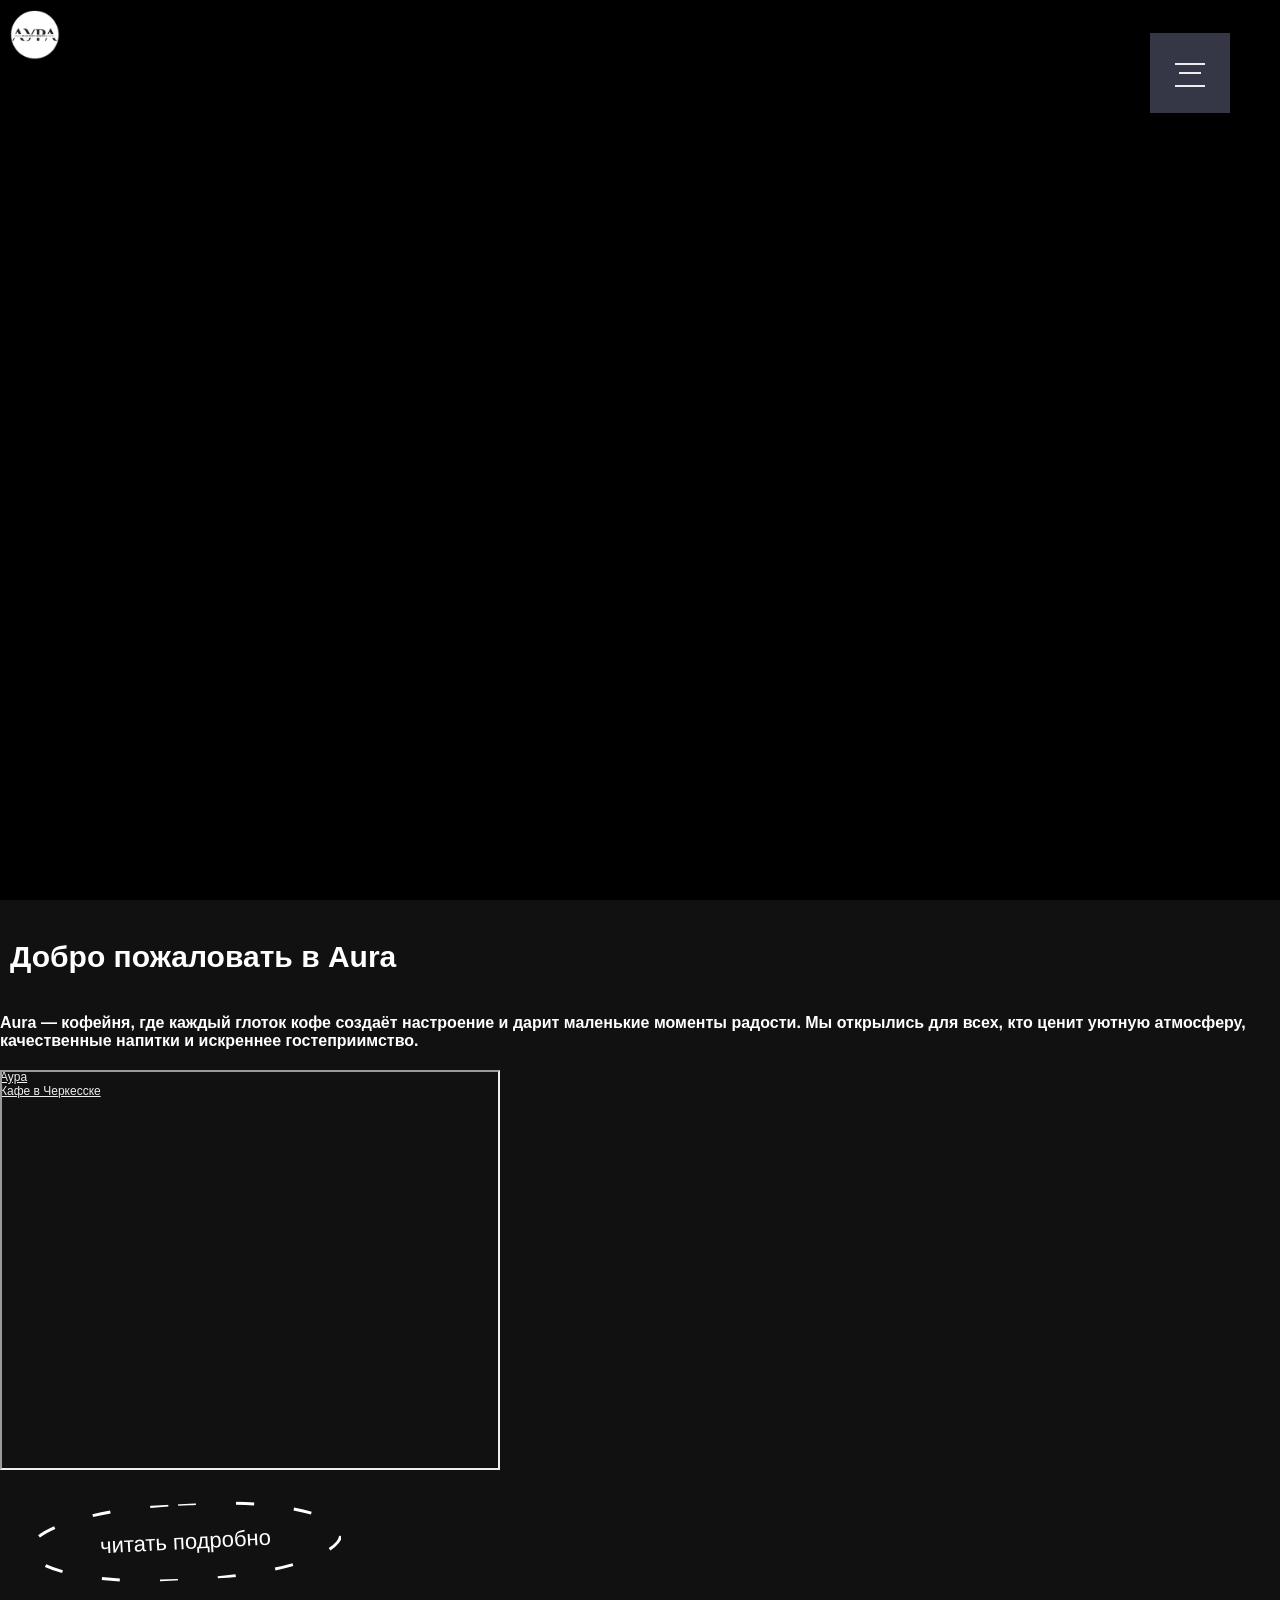
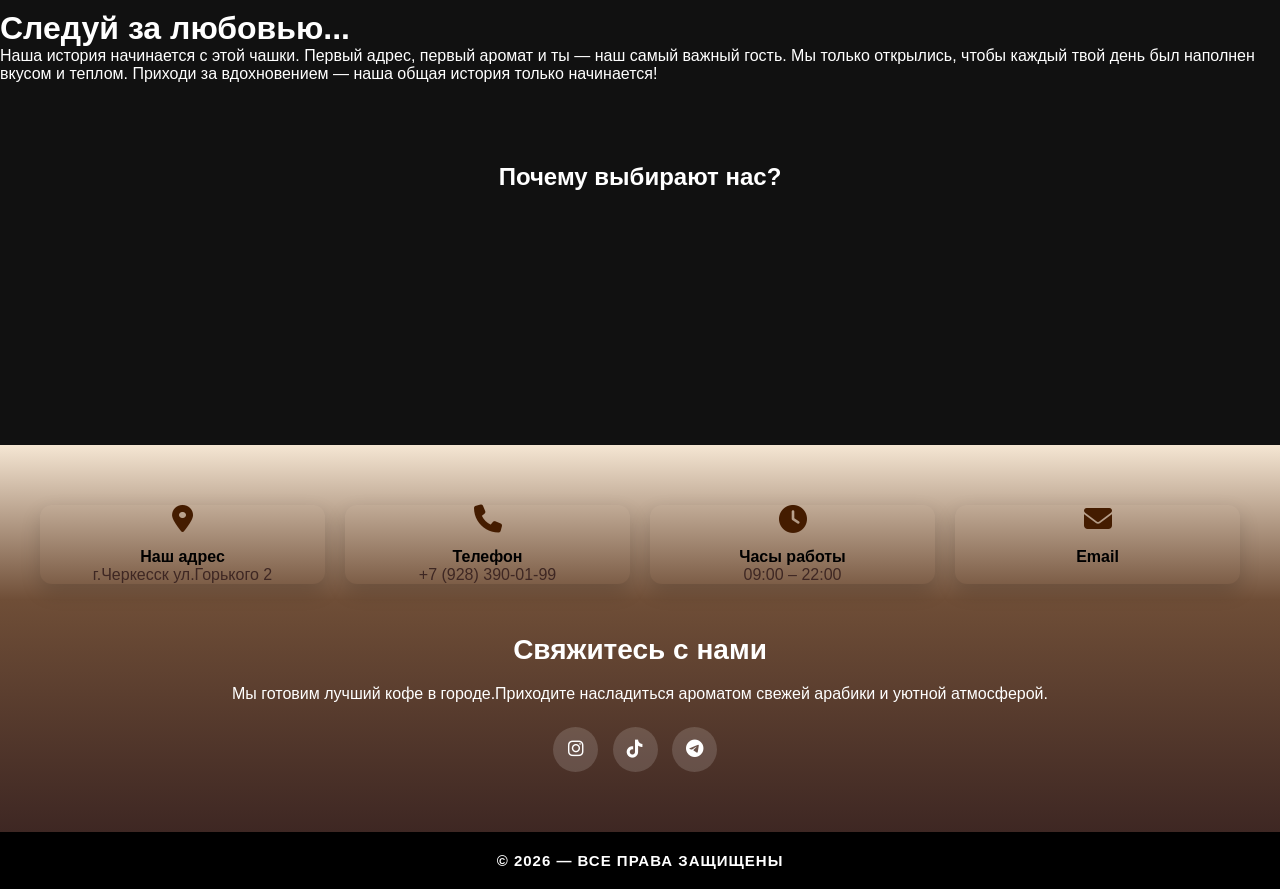
==== index.html @ c4da901c "Redesign" ====
<!DOCTYPE html>
<html lang="hy">

<head>
  <meta charset="UTF-8">
  <title>Coffee Aura</title>
  <meta name="viewport" content="width=device-width, initial-scale=1.0">


  <link rel="stylesheet" href="css/style.css">
  <link rel="stylesheet" href="https://cdn.jsdelivr.net/npm/swiper@11/swiper-bundle.min.css">
  <link rel="stylesheet" href="https://cdnjs.cloudflare.com/ajax/libs/font-awesome/6.5.0/css/all.min.css">
  <link rel="icon" href="/favicon.ico" type="image/x-icon">
  <link rel="icon" type="image/png" href="black.logo.png">
  <link rel="icon" type="image/svg+xml" href="/favicon.svg">
</head>

<body>
  <header class="hero">
    <video class="hero-video" muted playsinline preload="metadata">
      <source src="assets/video/fon-video.mp4" type="video/mp4">
    </video>

    <div class="hero-overlay">
      <img src="assets/images/ui-logo/white.logo.png" class="hero-logo" alt="logo">
    </div>
  </header>

  <input class="menu-icon" type="checkbox" id="menu-icon" name="menu-icon" />
  <label for="menu-icon"></label>
  <nav class="nav">
    <ul>
      <li><a href="index.html" data-i18n="glavnaya">Главная</a></li>
      <li><a href="menu.html" data-i18n="menu">Меню</a></li>
      <li><a href="about.html" data-i18n="about">О Нас</a></li>

      <div class="lang-switch">
        <li><button onclick="changeLanguage('hy')"> ARM 🇦🇲</button></li>
        <li><button onclick="changeLanguage('ru')"> RUS 🇷🇺</button></li>
        <li><button onclick="changeLanguage('en')"> ENG 🇺🇸 </button></li>
      </div>
    </ul>
  </nav>

  <div class="about">
    <h1 class="fade-in" data-i18n="welcome">Добро пожаловать в Aura</h1>
    <p class="fade-in" data-i18n="welcome_p">
      Aura — кофейня, где каждый глоток кофе создаёт настроение и дарит маленькие моменты
      радости. Мы открылись для всех, кто ценит уютную атмосферу, качественные напитки и искреннее гостеприимство.
    </p>

    <div class="photo_aura">
      <div style="position:relative;overflow:hidden;"><a
          href="https://yandex.ru/maps/org/aura/39045679942/?utm_medium=mapframe&utm_source=maps"
          style="color:#eee;font-size:12px;position:absolute;top:0px;">Аура</a><a
          href="https://yandex.ru/maps/1104/cherkessk/category/cafe/184106390/?utm_medium=mapframe&utm_source=maps"
          style="color:#eee;font-size:12px;position:absolute;top:14px;">Кафе в Черкесске</a><iframe
          src="https://yandex.ru/map-widget/v1/?ll=42.050549%2C44.230620&mode=search&oid=39045679942&ol=biz&sctx=ZAAAAAgBEAAaKAoSCVK2SNqNCEVAEaD6B5EMHUZAEhIJhBJm2v6V3j8Re2ZJgJpayj8iBgABAgMEBSgKOABAjFZIAWoCcnWdAc3MzD2gAQCoAQC9AdZTmETCAQbGlre6kQGCAgjQkNGD0YDQsIoCAJICAJoCDGRlc2t0b3AtbWFwcw%3D%3D&sll=42.050549%2C44.230620&sspn=0.014935%2C0.006434&tab=reviews&text=%D0%90%D1%83%D1%80%D0%B0&z=17"
          width="500" height="400" frameborder="1" allowfullscreen="true" style="position:relative;"></iframe></div>
    </div>
  </div>
  </div>
  <div class="button-container">
    <a href="about.html" class="custom-dashed-btn scroll-anim">
      <span data-i18n="podrobno">читать подробно</span>
      <svg class="border-svg">
        <rect x="0" y="0" width="100%" height="100%" rx="40" ry="40" />
      </svg>
    </a>
  </div>

  <div class="hero-text">
    <div class="hero-h1">
      <h1 class="fade-in" data-i18n="love">Следуй за любовью...</h1>
    </div>

    <div class="hero-p">
      <p class="fade-in" data-i18n="hero_p">Наша история начинается с этой чашки. Первый адрес, первый аромат и ты — наш самый важный
        гость. Мы только открылись, чтобы каждый твой день был наполнен вкусом и теплом. Приходи за вдохновением — наша
        общая история только начинается!</p>
    </div>
  </div>
  </header>

  <div id="overlay" class="overlay"></div>
  <!-- ABOUT -->
  <section class="about reveal">
    <h2 data-i18n="why_aura">Почему выбирают нас?</h2>
    <div class="about-items reveal-group">
      <div class="item" data-i18n="zerna">☕ Свежие зёрна</div>
      <div class="item" data-i18n="barists">👨‍🍳 Опытные бариста</div>
      <div class="item" data-i18n="mesto">📍 Удобное место</div>
      <div class="item" data-i18n="vdoxnovenie">☕️🥤 Вдохновение в каждой чашке</div>
      <div class="item" data-i18n="energy">☕️❄️ Энергия для новых идей</div>
      <div class="item" data-i18n="vkus">🥛 Вкус, который запомнится</div>
      <div class="item" data-i18n="modno">☑️ Здесь модно пить кофе</div>
    </div>
  </section>

  </div>

  <section class="coffee-footer">
    <div class="coffee-container">

      <!-- Верхние карточки -->
      <div class="coffee-cards">

        <div class="coffee-card">
          <i class="fa-solid fa-location-dot"></i>
          <h4 data-i18n="adres">Наш адрес</h4>
          <p data-i18n="location">г.Черкесск ул.Горького 2</p>
        </div>

        <div class="coffee-card">
          <i class="fa-solid fa-phone"></i>
          <h4 data-i18n="phone">Телефон</h4>
          <p>+7 (928) 390-01-99</p>
        </div>

        <div class="coffee-card">
          <i class="fa-solid fa-clock"></i>
          <h4 data-i18n="works">Часы работы</h4>
          <p>09:00 – 22:00</p>
        </div>

        <div class="coffee-card">
          <i class="fa-solid fa-envelope"></i>
          <h4>Email</h4>
          <p></p>
        </div>

      </div>

      <!-- Нижняя часть -->
      <div class="coffee-bottom">

        <!-- Левая сторона -->
        <div class="coffee-info">
          <h2 data-i18n="svyaz">Свяжитесь с нами</h2>
          <p data-i18n="svyaz_p">
            Мы готовим лучший кофе в городе.
            Приходите насладиться ароматом свежей арабики
            и уютной атмосферой.
          </p>

          <div class="coffee-socials">
            <a href="https://www.instagram.com/auracoffee.che?igsh=MWMwanpueTl1YmNhYQ=="><i
                class="fa-brands fa-instagram"></i></a>
            <a href="https://www.tiktok.com/@auracoffee.che?_r=1"><i class="fa-brands fa-tiktok"></i></a>
            <a href="https://t.me/anonume09"><i class="fa-brands fa-telegram"></i></a>
          </div>
        </div>

      </div>

    </div>
  </section>

  <div class="private">
    <p data-i18n="private_text">© 2026 — Все права защищены</p>
  </div>

  <script src="js/index.js"></script>
  <script src="js/lang.js"></script>
</body>

</html>
---- css/style.css ----
* {
  margin: 0;
  padding: 0;
  box-sizing: border-box;
  font-family: Arial, sans-serif;
  touch-action: manipulation;
}

body {
  background: #111;
  color: #fff;
  scroll-behavior: smooth;
  margin: 0;
  padding: 0;
  width: 100%;
  height: 100%;
  font-family: system-ui, -apple-system, BlinkMacSystemFont, sans-serif;
}

.hero {
  position: relative;
  height: 100vh;
  display: flex;
  justify-content: center;
  align-items: flex-start;
  background: #000;
  overflow: hidden;
}

.hero-video {
  width: 100%;
  height: 100vh;
  position: relative;
  top: -40px;
  left: 0;
  right: 0;
  bottom: 0;
  overflow: hidden;
  border-radius: 24px;
}

.hero-logo {
  width: 70px;
  height: 70px;
  margin-bottom: 16px;
  padding: 10px;
}

.hero-overlay {
  content: '';
  position: absolute;
  inset: 0;
  background: linear-gradient(to top,
      rgba(0, 0, 0, 0.55),
      rgba(0, 0, 0, 0.15));
  z-index: 1;
}

/* M E N U */
@import url('https://fonts.googleapis.com/css2?family=Montserrat:wght@300;400;500;600;700;800;900&display=swap');

.section-center {
  position: absolute;
  top: 50%;
  left: 0;
  display: block;
  width: 100%;
  padding: 0;
  margin: 0;
  z-index: 6;
  text-align: center;
  transform: translateY(-50%);
}

[type="checkbox"]:checked,
[type="checkbox"]:not(:checked) {
  position: absolute;
  left: -9999px;
}

.menu-icon:checked+label,
.menu-icon:not(:checked)+label {
  position: fixed;
  top: 63px;
  right: 75px;
  display: block;
  width: 30px;
  height: 30px;
  padding: 0;
  margin: 0;
  cursor: pointer;
  z-index: 10;
}

.menu-icon:checked+label:before,
.menu-icon:not(:checked)+label:before {
  position: absolute;
  content: '';
  display: block;
  width: 30px;
  height: 20px;
  z-index: 20;
  top: 0;
  left: 0;
  border-top: 2px solid #ececee;
  border-bottom: 2px solid #ececee;
  transition: border-width 100ms 1500ms ease,
    top 100ms 1600ms cubic-bezier(0.23, 1, 0.32, 1),
    height 100ms 1600ms cubic-bezier(0.23, 1, 0.32, 1),
    background-color 200ms ease,
    transform 200ms cubic-bezier(0.23, 1, 0.32, 1);
}

.menu-icon:checked+label:after,
.menu-icon:not(:checked)+label:after {
  position: absolute;
  content: '';
  display: block;
  width: 22px;
  height: 2px;
  z-index: 20;
  top: 10px;
  right: 4px;
  background-color: #ececee;
  margin-top: -1px;
  transition: width 100ms 1750ms ease,
    right 100ms 1750ms ease,
    margin-top 100ms ease,
    transform 200ms cubic-bezier(0.23, 1, 0.32, 1);
}

.menu-icon:checked+label:before {
  top: 10px;
  transform: rotate(45deg);
  height: 2px;
  background-color: #ececee;
  border-width: 0;
  transition: border-width 100ms 340ms ease,
    top 100ms 300ms cubic-bezier(0.23, 1, 0.32, 1),
    height 100ms 300ms cubic-bezier(0.23, 1, 0.32, 1),
    background-color 200ms 500ms ease,
    transform 200ms 1700ms cubic-bezier(0.23, 1, 0.32, 1);
}

.menu-icon:checked+label:after {
  width: 30px;
  margin-top: 0;
  right: 0;
  transform: rotate(-45deg);
  transition: width 100ms ease,
    right 100ms ease,
    margin-top 100ms 500ms ease,
    transform 200ms 1700ms cubic-bezier(0.23, 1, 0.32, 1);
}

.lang-switch li button {
  color: black;
  border-radius: 20px;
  padding: 10px;
  cursor: pointer;
}

.nav {
  pointer-events: none;
  position: fixed;
  top: 33px;
  right: 50px;
  display: block;
  width: 80px;
  height: 80px;
  padding: 0;
  margin: 0;
  z-index: 9;
  overflow: hidden;
  box-shadow: 0 8px 30px 0 rgba(0, 0, 0, 0.3);
  background-color: #353746;
  animation: border-transform 7s linear infinite;
  transition: top 350ms 1100ms cubic-bezier(0.23, 1, 0.32, 1),
    right 350ms 1100ms cubic-bezier(0.23, 1, 0.32, 1),
    transform 250ms 1100ms ease,
    width 650ms 400ms cubic-bezier(0.23, 1, 0.32, 1),
    height 650ms 400ms cubic-bezier(0.23, 1, 0.32, 1);
}

@keyframes border-transform {

  0%,
  100% {
    border-radius: 63% 37% 54% 46% / 55% 48% 52% 45%;
  }

  14% {
    border-radius: 40% 60% 54% 46% / 49% 60% 40% 51%;
  }

  28% {
    border-radius: 54% 46% 38% 62% / 49% 70% 30% 51%;
  }

  42% {
    border-radius: 61% 39% 55% 45% / 61% 38% 62% 39%;
  }

  56% {
    border-radius: 61% 39% 67% 33% / 70% 50% 50% 30%;
  }

  70% {
    border-radius: 50% 50% 34% 66% / 56% 68% 32% 44%;
  }

  84% {
    border-radius: 46% 54% 50% 50% / 35% 61% 39% 65%;
  }
}

.menu-icon:checked~.nav {
  pointer-events: auto;
  animation-play-state: paused;
  top: 50%;
  right: 50%;
  transform: translate(50%, -50%);
  width: 200%;
  height: 200%;
  transition: top 350ms 700ms cubic-bezier(0.23, 1, 0.32, 1),
    right 350ms 700ms cubic-bezier(0.23, 1, 0.32, 1),
    transform 250ms 700ms ease,
    width 750ms 1000ms cubic-bezier(0.23, 1, 0.32, 1),
    height 750ms 1000ms cubic-bezier(0.23, 1, 0.32, 1);
}

.nav ul {
  position: absolute;
  top: 50%;
  left: 0;
  display: block;
  width: 100%;
  padding: 0;
  margin: 0;
  z-index: 6;
  text-align: center;
  transform: translateY(-50%);
  list-style: none;
}

.nav ul li {
  position: relative;
  display: block;
  width: 100%;
  padding: 0;
  margin: 10px 0;
  text-align: center;
  list-style: none;
  pointer-events: none;
  opacity: 0;
  visibility: hidden;
  transform: translateY(30px);
  transition: all 250ms linear;
}

.nav ul li:nth-child(1) {
  transition-delay: 200ms;
}

.nav ul li:nth-child(2) {
  transition-delay: 150ms;
}

.nav ul li:nth-child(3) {
  transition-delay: 100ms;
}

.nav ul li:nth-child(4) {
  transition-delay: 50ms;
}

.nav ul li a {
  font-family: 'Montserrat', sans-serif;
  text-decoration: none;
  font-size: 3vh;
  text-transform: uppercase;
  line-height: 1.2;
  font-weight: 800;
  display: inline-block;
  position: relative;
  color: #ececee;
  transition: all 250ms linear;
}

.nav ul li a:hover {
  text-decoration: none;
  color: #ffeba7;
}

.nav ul li a:after {
  display: block;
  position: absolute;
  top: 50%;
  content: '';
  height: 2vh;
  margin-top: -1vh;
  width: 0;
  left: 0;
  background-color: #353746;
  opacity: 0.8;
  transition: width 250ms linear;
}

.nav ul li a:hover:after {
  width: 100%;
}

.menu-icon:checked~.nav ul li {
  pointer-events: auto;
  visibility: visible;
  opacity: 1;
  transform: translateY(0);
  transition: opacity 350ms ease,
    transform 250ms ease;
}

.menu-icon:checked~.nav ul li:nth-child(1) {
  transition-delay: 1400ms;
}

.menu-icon:checked~.nav ul li:nth-child(2) {
  transition-delay: 1480ms;
}

.menu-icon:checked~.nav ul li:nth-child(3) {
  transition-delay: 1560ms;
}

.menu-icon:checked~.nav ul li:nth-child(4) {
  transition-delay: 1640ms;
}

@media screen and (max-width: 991px) {

  .menu-icon:checked+label,
  .menu-icon:not(:checked)+label {
    right: 55px;
  }

  .nav {
    right: 30px;
  }

  .nav ul li a {
    font-size: 3vh;
  }
}

.about h1 {
  font-family: Arial, Helvetica, sans-serif;
  font-size: 30px;
  padding: 40px 10px;
  letter-spacing: 1.7;
}

.about p {
  font-weight: 800;
  letter-spacing: 1.7;
  margin-bottom: 20px;
}

.custom-dashed-btn {
  position: relative;
  display: inline-flex;
  align-items: center;
  justify-content: center;
  padding: 25px 70px;
  color: white;
  text-decoration: none;
  font-size: 22px;
  font-family: sans-serif;
}

.scroll-anim {
  opacity: 0;
  transform: translateY(170px);
  transition:
    transform 1s cubic-bezier(0.22, 1, 0.36, 1),
    opacity 1s ease;
}

.scroll-anim.active {
  opacity: 1;
  transform: translateY(0);
  transform: rotate(-3deg);
}

.button-container {
  display: flex;
  gap: 32px;
  margin: 30px;
}

.border-svg {
  position: absolute;
  top: 0;
  left: 0;
  width: 100%;
  height: 100%;
  fill: none;
}

.border-svg rect {
  width: 100%;
  height: 100%;
  stroke: white;
  stroke-width: 3;

  stroke-dasharray: 18, 40;

  rx: 150px;
  ry: 150px;
}

section {
  padding: 80px 20px;
  text-align: center;
}

.about-items {
  display: flex;
  justify-content: center;
  gap: 20px;
  flex-wrap: wrap;
}

.item {
  background: #1c1c1c;
  padding: 20px;
  border-radius: 15px;
  width: 220px;
  transition: 0.3s;

  opacity: 0;
  transform: translateY(170px);
  transition:
    transform 1s cubic-bezier(0.22, 1, 0.36, 1),
    opacity 1s ease;
}

.item.active {
  opacity: 1;
  transform: translateY(0);
}

.item:hover {
  transform: translateY(-10px);
  box-shadow: 0 15px 30px rgba(0, 0, 0, 0.5);
}

@media (prefers-reduced-motion: reduce) {
  .aura-logo span {
    animation: none;
    opacity: 1;
    transform: none;
    text-shadow: none;
  }
}

.aura-logo span {
  display: inline-block;
  font-size: 50px;
  color: white;
  opacity: 0;
  transform: translateY(30px);
  animation: testIn 1s ease forwards;
}

.aura-logo span:nth-child(1) {
  animation-delay: 0s;
}

.aura-logo span:nth-child(2) {
  animation-delay: 0.2s;
}

.aura-logo span:nth-child(3) {
  animation-delay: 0.4s;
}

.aura-logo span:nth-child(4) {
  animation-delay: 0.6s;
}

img {
  font-size: 10px;
  width: 400px;
  height: 300px;
}

.o-nas p {
  font-family: monospace;
  color: #6F4E37;
}

.logo_text {
  display: flex;
  gap: 20px;
  justify-content: flex-start;
  padding-right: 120px;
  margin-top: 20px;
}

.logo_text img {
  transform: translate(10px);
  position: relative;
  bottom: 12px;
}

.logo2 {
  width: 50px;
  height: 50px;
  margin-top: 4px;
}

.img-link img {
  display: flex;
  gap: 3px;
  width: 100px;
  height: 100px;
}

.map iframe {
  width: 100%;
  height: 300px;
  border-radius: 20px;
}

.reveal-group .item {
  opacity: 0;
  transform: translateY(100px);
  transition:
    opacity 0.9s cubic-bezier(0.22, 1, 0.36, 1),
    transform 0.9s cubic-bezier(0.22, 1, 0.36, 1);
}

.reveal-group.active .item {
  opacity: 1;
  transform: translateY(0);
}

.fade-in {
  opacity: 0;
  /* начальное значение непрозрачности */
  transform: translateY(200px);
  transition:
    opacity 2s cubic-bezier(0.22, 1, 0.36, 1),
    transform 2s cubic-bezier(0.22, 1, 0.36, 1);
  /* длительность анимации в 1 секунду */
}

.fade-in.active {
  opacity: 1;
  transform: translateY(0);
}

.footer {
  background-color: rgb(73, 52, 52);
  color: white;
  padding: 10px;
  border: 1px solid rgba(255, 255, 255, 0.1)
}

.footer-main {
  display: flex;
  flex-direction: column;
  align-items: center;
  gap: 10px;
  text-align: center;
}

.footer-brand img {
  width: 120px;
  height: 120px;
  mix-blend-mode: multiply;
}

.footer-brand P {
  max-width: 300px;
  line-height: 1.5;
  opacity: 0.9;
  margin-top: 0;
}

.footer-socials {
  display: flex;
  gap: 20px;
}

.footer-socials img {
  width: 40px;
}

.footer-contacts {
  margin-top: 50px;
  text-align: center;
}

.footer-contacts h3 {
  margin-bottom: 15px;
  font-weight: 500;
}

.footer-contacts p {
  margin: 5px 0;
  font-size: 20px;
}

.panel {
  margin-top: 18px;
  padding: 18px;
  border-radius: 22px;
  background: rgba(255, 255, 255, 0.035);
  border: 1px solid rgba(255, 255, 255, 0.08);
  box-shadow: 0 18px 55px rgba(0, 0, 0, 0.48);
  backdrop-filter: blur(10px);
}

.panel__head {
  display: flex;
  align-items: baseline;
  justify-content: space-between;
  gap: 18px;
  margin-bottom: 12px;
}

.panel__head h2 {
  text-align: center;
  margin: 0;
  font-size: 20px;
  letter-spacing: 2px;
}

.panel__head p {
  margin: 0;
  opacity: 0.7;
  font-size: 16px;
  text-align: right;
  max-width: 52ch;
}


@media (max-width: 720px) {
  .panel__head {
    flex-direction: column;
    align-items: flex-start;
  }

  .panel__head p {
    text-align: left;
  }

  .hero__stats {
    grid-template-columns: 1fr;
  }
}

.strip {
  display: flex;
  flex-wrap: wrap;
  gap: 12px;
  padding: 10px 2px;
}


.strip a {
  text-decoration: none;
}

.trace {
  --c: #7c3aed;
  position: relative;
  height: 56px;
  border-radius: 16px;
  border: 1px solid rgba(255, 255, 255, 0.12);
  background: rgba(10, 12, 20, 0.5);
  color: rgba(255, 255, 255, 0.9);
  cursor: pointer;
  outline: none;
  padding: 0 14px;
  display: flex;
  align-items: center;
  gap: 10px;
  overflow: hidden;
  box-shadow: 0 14px 30px rgba(0, 0, 0, 0.45),
    inset 0 1px 0 rgba(255, 255, 255, 0.06);
  transition: transform 220ms cubic-bezier(0.2, 0.9, 0.2, 1),
    box-shadow 220ms ease, border-color 220ms ease;
}

.trace i {
  width: 30px;
  height: 30px;
  border-radius: 12px;
  display: grid;
  place-items: center;
  background: rgba(255, 255, 255, 0.06);
  border: 1px solid rgba(255, 255, 255, 0.1);
}

.trace span {
  font-weight: 800;
  letter-spacing: 0.2px;
  opacity: 0.9;
}

.trace::before {
  content: "";
  position: absolute;
  inset: -2px;
  border-radius: 18px;
  background: conic-gradient(from 180deg,
      transparent,
      color-mix(in oklab, var(--c) 55%, white 10%),
      transparent 35%,
      color-mix(in oklab, var(--c) 40%, transparent),
      transparent);
  opacity: 0;
  filter: blur(0.3px);
  transition: opacity 200ms ease;
  animation: spin 1.1s linear infinite;
  pointer-events: none;
}

.trace::after {
  content: "";
  position: absolute;
  inset: 1px;
  border-radius: 15px;
  background: rgba(10, 12, 20, 0.62);
  pointer-events: none;
}

.trace>* {
  position: relative;
  z-index: 2;
}

.trace__spark {
  position: absolute;
  width: 10px;
  height: 10px;
  border-radius: 999px;
  background: color-mix(in oklab, var(--c) 70%, white 10%);
  box-shadow: 0 0 16px color-mix(in oklab, var(--c) 45%, transparent);
  opacity: 0;
  pointer-events: none;
  z-index: 3;
}

.trace:hover {
  transform: translateY(-2px);
  border-color: color-mix(in oklab, var(--c) 45%, rgba(255, 255, 255, 0.15));
  box-shadow: 0 18px 42px rgba(0, 0, 0, 0.55),
    0 0 0 4px color-mix(in oklab, var(--c) 16%, transparent),
    0 0 30px color-mix(in oklab, var(--c) 26%, transparent);
}

.trace:hover::before {
  opacity: 1;
}

.trace:hover .trace__spark {
  opacity: 1;
  animation: spark 900ms ease-in-out infinite;
}

.trace:active {
  transform: translateY(0) scale(0.99);
}

@keyframes spin {
  to {
    transform: rotate(360deg);
  }
}

@keyframes spark {
  0% {
    transform: translate(18px, -12px) scale(0.9);
    opacity: 0;
  }

  25% {
    opacity: 1;
  }

  50% {
    transform: translate(160px, 0px) scale(1.05);
  }

  75% {
    opacity: 1;
  }

  100% {
    transform: translate(18px, 12px) scale(0.9);
    opacity: 0;
  }
}

.private {
  background-color: black;
  font-size: 15px;
  text-transform: uppercase;
  letter-spacing: 1px;
  padding: 20px;
  text-align: center;
  font-weight: 800;
}

.coffee-footer {
  background: linear-gradient(to bottom, #f5e6d3 0%, #6f4e37 40%, #3e2723 100%);
  color: #fff;
  padding: 60px 20px;
  font-family: 'Poppins', sans-serif;
}

.coffee-container {
  max-width: 1200px;
  margin: auto;
}

/* Карточки */
.coffee-cards {
  display: grid;
  grid-template-columns: repeat(auto-fit, minmax(170px, 1fr));
  gap: 20px;
  margin-bottom: 50px;
}

.coffee-card {
  background: transparent;
  color: #3e2723;
  text-align: center;
  border-radius: 12px;
  box-shadow: 0 8px 20px rgba(0, 0, 0, 0.15);
  transition: 0.3s;
}

.coffee-card h4 {
  color: black;
  font-weight: 700;
}

.coffee-card i {
  font-size: 28px;
  margin-bottom: 15px;
  color: #441c00;
}

.coffee-card:hover {
  transform: translateY(-8px);
}

/* Нижний блок */
.coffee-bottom {
  display: flex;
  flex-wrap: wrap;
  gap: 40px;
}

.coffee-info {
  flex: 1;
}

.coffee-info h2 {
  font-size: 28px;
  margin-bottom: 15px;
}

.coffee-info p {
  margin-bottom: 20px;
  line-height: 1.6;
}

/* Соцсети */
.coffee-socials a {
  display: inline-flex;
  justify-content: center;
  align-items: center;
  width: 45px;
  height: 45px;
  margin-right: 10px;
  background: rgba(255, 255, 255, 0.15);
  border-radius: 50%;
  color: #fff;
  font-size: 18px;
  transition: 0.3s;
  text-decoration: none;
}

.coffee-socials a:hover {
  background: #d7a86e;
  color: #3e2723;
}
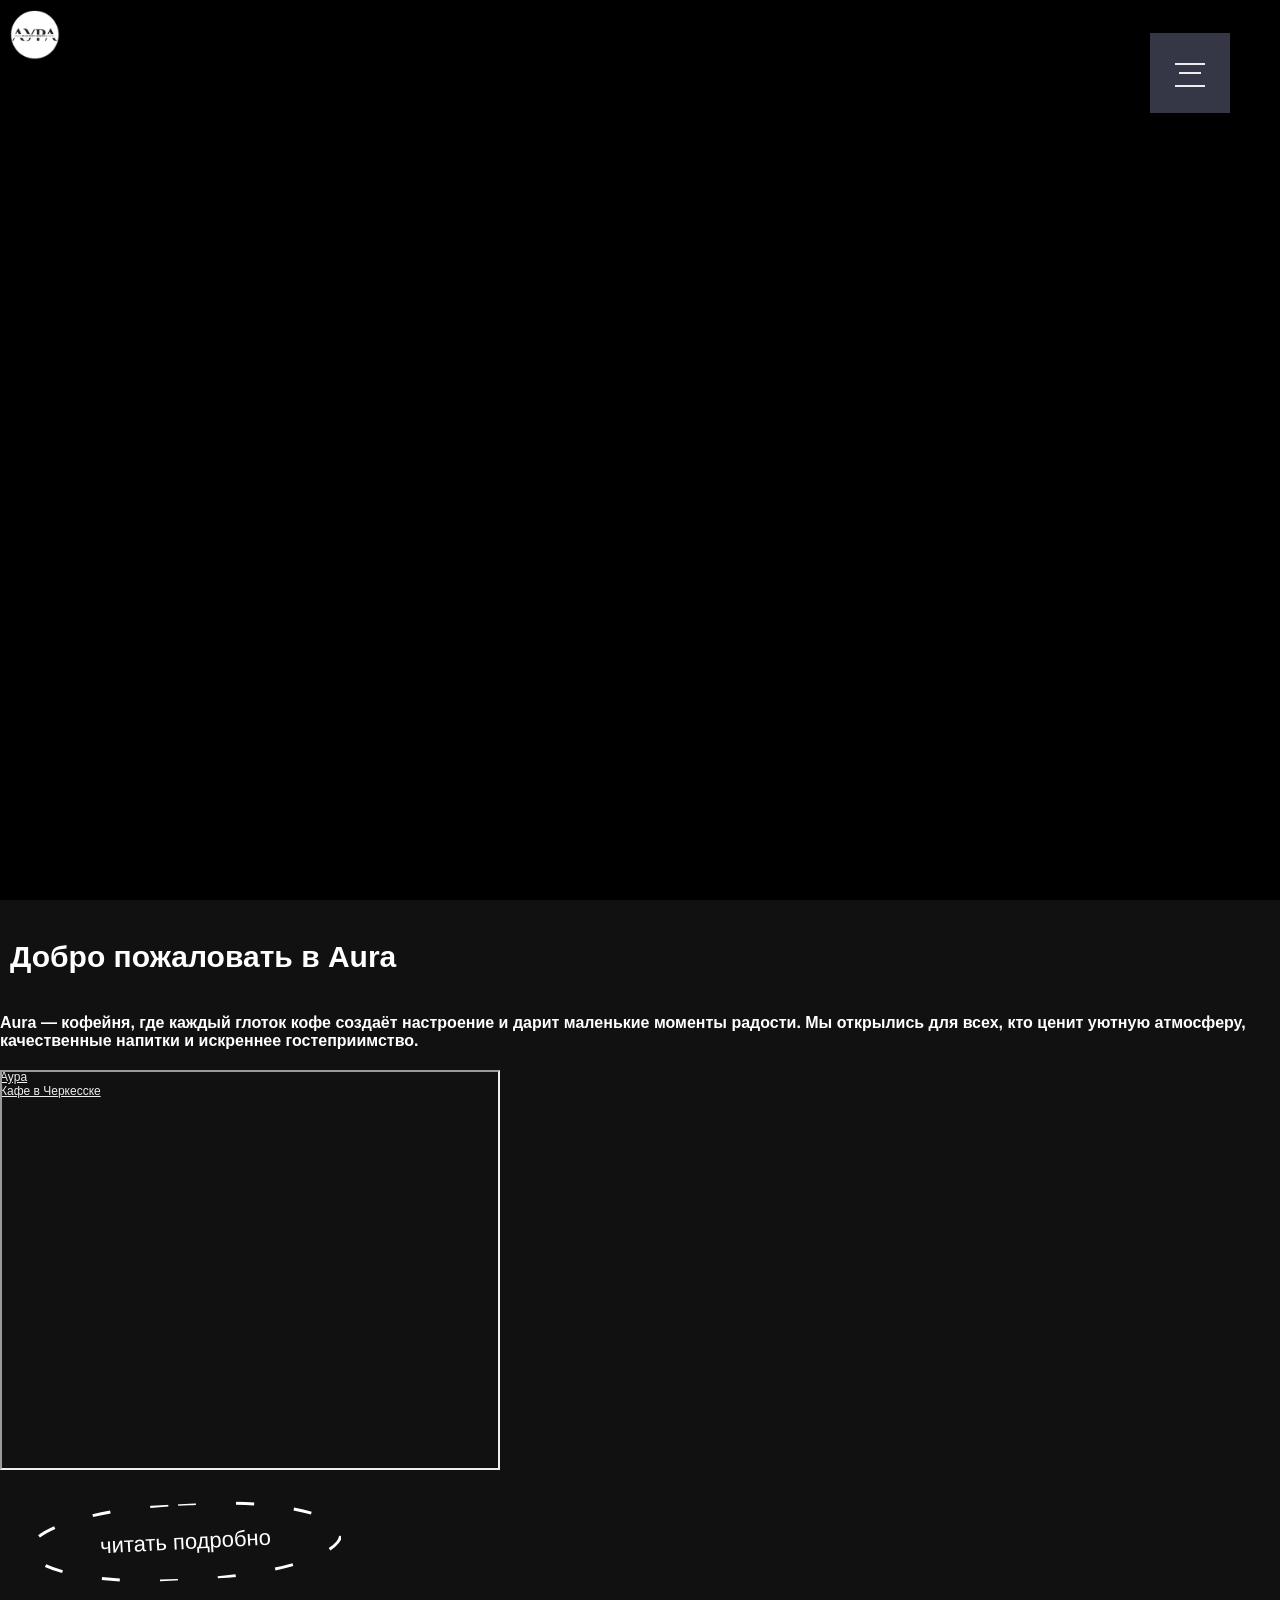
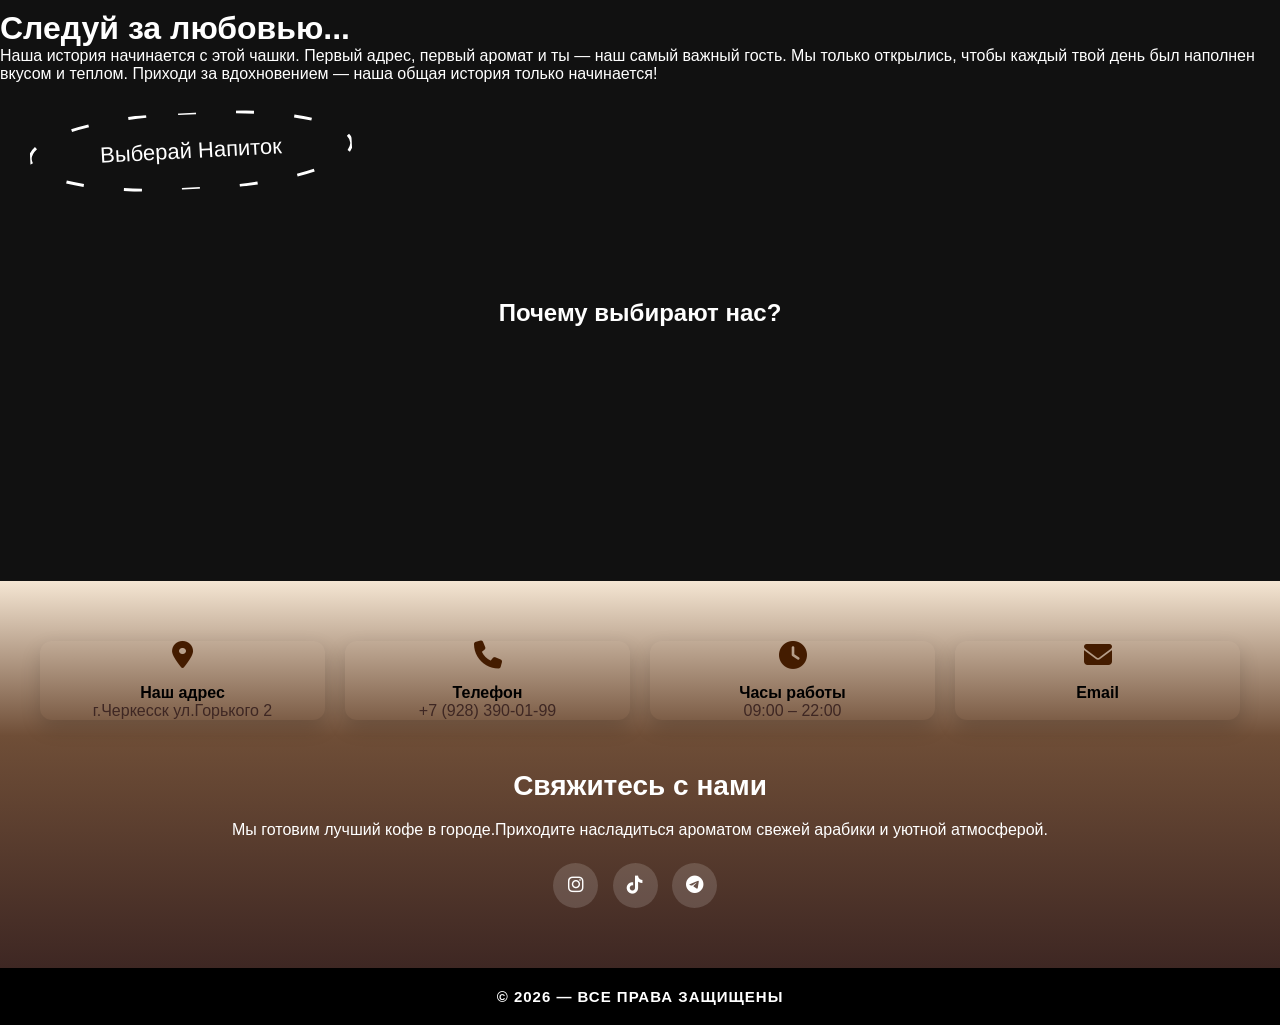
==== commit 022bf20f: "Add files via upload" ====
--- a/index.html
+++ b/index.html
@@ -1,167 +1,176 @@
-<!DOCTYPE html>
-<html lang="hy">
-
-<head>
-  <meta charset="UTF-8">
-  <title>Coffee Aura</title>
-  <meta name="viewport" content="width=device-width, initial-scale=1.0">
-
-
-  <link rel="stylesheet" href="css/style.css">
-  <link rel="stylesheet" href="https://cdn.jsdelivr.net/npm/swiper@11/swiper-bundle.min.css">
-  <link rel="stylesheet" href="https://cdnjs.cloudflare.com/ajax/libs/font-awesome/6.5.0/css/all.min.css">
-  <link rel="icon" href="/favicon.ico" type="image/x-icon">
-  <link rel="icon" type="image/png" href="black.logo.png">
-  <link rel="icon" type="image/svg+xml" href="/favicon.svg">
-</head>
-
-<body>
-  <header class="hero">
-    <video class="hero-video" muted playsinline preload="metadata">
-      <source src="assets/video/fon-video.mp4" type="video/mp4">
-    </video>
-
-    <div class="hero-overlay">
-      <img src="assets/images/ui-logo/white.logo.png" class="hero-logo" alt="logo">
-    </div>
-  </header>
-
-  <input class="menu-icon" type="checkbox" id="menu-icon" name="menu-icon" />
-  <label for="menu-icon"></label>
-  <nav class="nav">
-    <ul>
-      <li><a href="index.html" data-i18n="glavnaya">Главная</a></li>
-      <li><a href="menu.html" data-i18n="menu">Меню</a></li>
-      <li><a href="about.html" data-i18n="about">О Нас</a></li>
-
-      <div class="lang-switch">
-        <li><button onclick="changeLanguage('hy')"> ARM 🇦🇲</button></li>
-        <li><button onclick="changeLanguage('ru')"> RUS 🇷🇺</button></li>
-        <li><button onclick="changeLanguage('en')"> ENG 🇺🇸 </button></li>
-      </div>
-    </ul>
-  </nav>
-
-  <div class="about">
-    <h1 class="fade-in" data-i18n="welcome">Добро пожаловать в Aura</h1>
-    <p class="fade-in" data-i18n="welcome_p">
-      Aura — кофейня, где каждый глоток кофе создаёт настроение и дарит маленькие моменты
-      радости. Мы открылись для всех, кто ценит уютную атмосферу, качественные напитки и искреннее гостеприимство.
-    </p>
-
-    <div class="photo_aura">
-      <div style="position:relative;overflow:hidden;"><a
-          href="https://yandex.ru/maps/org/aura/39045679942/?utm_medium=mapframe&utm_source=maps"
-          style="color:#eee;font-size:12px;position:absolute;top:0px;">Аура</a><a
-          href="https://yandex.ru/maps/1104/cherkessk/category/cafe/184106390/?utm_medium=mapframe&utm_source=maps"
-          style="color:#eee;font-size:12px;position:absolute;top:14px;">Кафе в Черкесске</a><iframe
-          src="https://yandex.ru/map-widget/v1/?ll=42.050549%2C44.230620&mode=search&oid=39045679942&ol=biz&sctx=ZAAAAAgBEAAaKAoSCVK2SNqNCEVAEaD6B5EMHUZAEhIJhBJm2v6V3j8Re2ZJgJpayj8iBgABAgMEBSgKOABAjFZIAWoCcnWdAc3MzD2gAQCoAQC9AdZTmETCAQbGlre6kQGCAgjQkNGD0YDQsIoCAJICAJoCDGRlc2t0b3AtbWFwcw%3D%3D&sll=42.050549%2C44.230620&sspn=0.014935%2C0.006434&tab=reviews&text=%D0%90%D1%83%D1%80%D0%B0&z=17"
-          width="500" height="400" frameborder="1" allowfullscreen="true" style="position:relative;"></iframe></div>
-    </div>
-  </div>
-  </div>
-  <div class="button-container">
-    <a href="about.html" class="custom-dashed-btn scroll-anim">
-      <span data-i18n="podrobno">читать подробно</span>
-      <svg class="border-svg">
-        <rect x="0" y="0" width="100%" height="100%" rx="40" ry="40" />
-      </svg>
-    </a>
-  </div>
-
-  <div class="hero-text">
-    <div class="hero-h1">
-      <h1 class="fade-in" data-i18n="love">Следуй за любовью...</h1>
-    </div>
-
-    <div class="hero-p">
-      <p class="fade-in" data-i18n="hero_p">Наша история начинается с этой чашки. Первый адрес, первый аромат и ты — наш самый важный
-        гость. Мы только открылись, чтобы каждый твой день был наполнен вкусом и теплом. Приходи за вдохновением — наша
-        общая история только начинается!</p>
-    </div>
-  </div>
-  </header>
-
-  <div id="overlay" class="overlay"></div>
-  <!-- ABOUT -->
-  <section class="about reveal">
-    <h2 data-i18n="why_aura">Почему выбирают нас?</h2>
-    <div class="about-items reveal-group">
-      <div class="item" data-i18n="zerna">☕ Свежие зёрна</div>
-      <div class="item" data-i18n="barists">👨‍🍳 Опытные бариста</div>
-      <div class="item" data-i18n="mesto">📍 Удобное место</div>
-      <div class="item" data-i18n="vdoxnovenie">☕️🥤 Вдохновение в каждой чашке</div>
-      <div class="item" data-i18n="energy">☕️❄️ Энергия для новых идей</div>
-      <div class="item" data-i18n="vkus">🥛 Вкус, который запомнится</div>
-      <div class="item" data-i18n="modno">☑️ Здесь модно пить кофе</div>
-    </div>
-  </section>
-
-  </div>
-
-  <section class="coffee-footer">
-    <div class="coffee-container">
-
-      <!-- Верхние карточки -->
-      <div class="coffee-cards">
-
-        <div class="coffee-card">
-          <i class="fa-solid fa-location-dot"></i>
-          <h4 data-i18n="adres">Наш адрес</h4>
-          <p data-i18n="location">г.Черкесск ул.Горького 2</p>
-        </div>
-
-        <div class="coffee-card">
-          <i class="fa-solid fa-phone"></i>
-          <h4 data-i18n="phone">Телефон</h4>
-          <p>+7 (928) 390-01-99</p>
-        </div>
-
-        <div class="coffee-card">
-          <i class="fa-solid fa-clock"></i>
-          <h4 data-i18n="works">Часы работы</h4>
-          <p>09:00 – 22:00</p>
-        </div>
-
-        <div class="coffee-card">
-          <i class="fa-solid fa-envelope"></i>
-          <h4>Email</h4>
-          <p></p>
-        </div>
-
-      </div>
-
-      <!-- Нижняя часть -->
-      <div class="coffee-bottom">
-
-        <!-- Левая сторона -->
-        <div class="coffee-info">
-          <h2 data-i18n="svyaz">Свяжитесь с нами</h2>
-          <p data-i18n="svyaz_p">
-            Мы готовим лучший кофе в городе.
-            Приходите насладиться ароматом свежей арабики
-            и уютной атмосферой.
-          </p>
-
-          <div class="coffee-socials">
-            <a href="https://www.instagram.com/auracoffee.che?igsh=MWMwanpueTl1YmNhYQ=="><i
-                class="fa-brands fa-instagram"></i></a>
-            <a href="https://www.tiktok.com/@auracoffee.che?_r=1"><i class="fa-brands fa-tiktok"></i></a>
-            <a href="https://t.me/anonume09"><i class="fa-brands fa-telegram"></i></a>
-          </div>
-        </div>
-
-      </div>
-
-    </div>
-  </section>
-
-  <div class="private">
-    <p data-i18n="private_text">© 2026 — Все права защищены</p>
-  </div>
-
-  <script src="js/index.js"></script>
-  <script src="js/lang.js"></script>
-</body>
-
+<!DOCTYPE html>
+<html lang="hy">
+
+<head>
+  <meta charset="UTF-8">
+  <title>Coffee Aura</title>
+  <meta name="viewport" content="width=device-width, initial-scale=1.0">
+
+
+  <link rel="stylesheet" href="css/style.css">
+  <link rel="stylesheet" href="https://cdn.jsdelivr.net/npm/swiper@11/swiper-bundle.min.css">
+  <link rel="stylesheet" href="https://cdnjs.cloudflare.com/ajax/libs/font-awesome/6.5.0/css/all.min.css">
+  <link rel="icon" href="/favicon.ico" type="image/x-icon">
+  <link rel="icon" type="image/png" href="black.logo.png">
+  <link rel="icon" type="image/svg+xml" href="/favicon.svg">
+</head>
+
+<body>
+  <header class="hero">
+    <video class="hero-video" muted playsinline preload="metadata">
+      <source src="assets/video/fon-video.mp4" type="video/mp4">
+    </video>
+
+    <div class="hero-overlay">
+      <img src="assets/images/ui-logo/white.logo.png" class="hero-logo" alt="logo">
+    </div>
+  </header>
+
+  <input class="menu-icon" type="checkbox" id="menu-icon" name="menu-icon" />
+  <label for="menu-icon"></label>
+  <nav class="nav">
+    <ul>
+      <li><a href="index.html" data-i18n="glavnaya">Главная</a></li>
+      <li><a href="menu.html" data-i18n="menu">Меню</a></li>
+      <li><a href="about.html" data-i18n="about">О Нас</a></li>
+
+      <div class="lang-switch">
+        <li><button onclick="changeLanguage('hy')"> ARM 🇦🇲</button></li>
+        <li><button onclick="changeLanguage('ru')"> RUS 🇷🇺</button></li>
+        <li><button onclick="changeLanguage('en')"> ENG 🇺🇸</button></li>
+      </div>
+    </ul>
+  </nav>
+
+  <div class="about">
+    <h1 class="fade-in" data-i18n="welcome">Добро пожаловать в Aura</h1>
+    <p class="fade-in" data-i18n="welcome_p">
+      Aura — кофейня, где каждый глоток кофе создаёт настроение и дарит маленькие моменты
+      радости. Мы открылись для всех, кто ценит уютную атмосферу, качественные напитки и искреннее гостеприимство.
+    </p>
+
+    <div class="photo_aura">
+      <div style="position:relative;overflow:hidden;"><a
+          href="https://yandex.ru/maps/org/aura/39045679942/?utm_medium=mapframe&utm_source=maps"
+          style="color:#eee;font-size:12px;position:absolute;top:0px;">Аура</a><a
+          href="https://yandex.ru/maps/1104/cherkessk/category/cafe/184106390/?utm_medium=mapframe&utm_source=maps"
+          style="color:#eee;font-size:12px;position:absolute;top:14px;">Кафе в Черкесске</a><iframe
+          src="https://yandex.ru/map-widget/v1/?ll=42.050549%2C44.230620&mode=search&oid=39045679942&ol=biz&sctx=ZAAAAAgBEAAaKAoSCVK2SNqNCEVAEaD6B5EMHUZAEhIJhBJm2v6V3j8Re2ZJgJpayj8iBgABAgMEBSgKOABAjFZIAWoCcnWdAc3MzD2gAQCoAQC9AdZTmETCAQbGlre6kQGCAgjQkNGD0YDQsIoCAJICAJoCDGRlc2t0b3AtbWFwcw%3D%3D&sll=42.050549%2C44.230620&sspn=0.014935%2C0.006434&tab=reviews&text=%D0%90%D1%83%D1%80%D0%B0&z=17"
+          width="500" height="400" frameborder="1" allowfullscreen="true" style="position:relative;"></iframe></div>
+    </div>
+  </div>
+  </div>
+  <div class="button-container">
+    <a href="about.html" class="custom-dashed-btn scroll-anim">
+      <span data-i18n="podrobno">Читать Подробно</span>
+      <svg class="border-svg">
+        <rect x="0" y="0" width="100%" height="100%" rx="40" ry="40" />
+      </svg>
+    </a>
+  </div>
+
+  <div class="hero-text">
+    <div class="hero-h1">
+      <h1 class="fade-in" data-i18n="love">Следуй за любовью...</h1>
+    </div>
+
+    <div class="hero-p">
+      <p class="fade-in" data-i18n="hero_p">Наша история начинается с этой чашки. Первый адрес, первый аромат и ты — наш самый важный
+        гость. Мы только открылись, чтобы каждый твой день был наполнен вкусом и теплом. Приходи за вдохновением — наша
+        общая история только начинается!</p>
+    </div>
+  </div>
+  </header>
+
+  <div class="button-container">
+    <a href="menu.html" class="custom-dashed-btn scroll-anim">
+      <span data-i18n="select">Выберай Напиток</span>
+      <svg class="border-svg">
+        <rect x="0" y="0" width="100%" height="100%" rx="40" ry="40" />
+      </svg>
+    </a>
+  </div
+
+  <div id="overlay" class="overlay"></div>
+  <!-- ABOUT -->
+  <section class="about reveal">
+    <h2 data-i18n="why_aura">Почему выбирают нас?</h2>
+    <div class="about-items reveal-group">
+      <div class="item" data-i18n="zerna">☕ Свежие зёрна</div>
+      <div class="item" data-i18n="barists">👨‍🍳 Опытные бариста</div>
+      <div class="item" data-i18n="mesto">📍 Удобное место</div>
+      <div class="item" data-i18n="vdoxnovenie">☕️🥤 Вдохновение в каждой чашке</div>
+      <div class="item" data-i18n="energy">☕️❄️ Энергия для новых идей</div>
+      <div class="item" data-i18n="vkus">🥛 Вкус, который запомнится</div>
+      <div class="item" data-i18n="modno">☑️ Здесь модно пить кофе</div>
+    </div>
+  </section>
+
+  </div>
+
+  <section class="coffee-footer">
+    <div class="coffee-container">
+
+      <!-- Верхние карточки -->
+      <div class="coffee-cards">
+
+        <div class="coffee-card">
+          <i class="fa-solid fa-location-dot"></i>
+          <h4 data-i18n="adres">Наш адрес</h4>
+          <p data-i18n="location">г.Черкесск ул.Горького 2</p>
+        </div>
+
+        <div class="coffee-card">
+          <i class="fa-solid fa-phone"></i>
+          <h4 data-i18n="phone">Телефон</h4>
+          <p>+7 (928) 390-01-99</p>
+        </div>
+
+        <div class="coffee-card">
+          <i class="fa-solid fa-clock"></i>
+          <h4 data-i18n="works">Часы работы</h4>
+          <p>09:00 – 22:00</p>
+        </div>
+
+        <div class="coffee-card">
+          <i class="fa-solid fa-envelope"></i>
+          <h4>Email</h4>
+          <p></p>
+        </div>
+
+      </div>
+
+      <!-- Нижняя часть -->
+      <div class="coffee-bottom">
+
+        <!-- Левая сторона -->
+        <div class="coffee-info">
+          <h2 data-i18n="svyaz">Свяжитесь с нами</h2>
+          <p data-i18n="svyaz_p">
+            Мы готовим лучший кофе в городе.
+            Приходите насладиться ароматом свежей арабики
+            и уютной атмосферой.
+          </p>
+
+          <div class="coffee-socials">
+            <a href="https://www.instagram.com/auracoffee.che?igsh=MWMwanpueTl1YmNhYQ=="><i
+                class="fa-brands fa-instagram"></i></a>
+            <a href="https://www.tiktok.com/@auracoffee.che?_r=1"><i class="fa-brands fa-tiktok"></i></a>
+            <a href="https://t.me/anonume09"><i class="fa-brands fa-telegram"></i></a>
+          </div>
+        </div>
+
+      </div>
+
+    </div>
+  </section>
+
+  <div class="private">
+    <p data-i18n="private_text">© 2026 — Все права защищены</p>
+  </div>
+
+  <script src="js/index.js"></script>
+  <script src="js/lang.js"></script>
+</body>
+
 </html>
--- a/css/style.css
+++ b/css/style.css
@@ -1,901 +1,896 @@
-* {
-  margin: 0;
-  padding: 0;
-  box-sizing: border-box;
-  font-family: Arial, sans-serif;
-  touch-action: manipulation;
-}
-
-body {
-  background: #111;
-  color: #fff;
-  scroll-behavior: smooth;
-  margin: 0;
-  padding: 0;
-  width: 100%;
-  height: 100%;
-  font-family: system-ui, -apple-system, BlinkMacSystemFont, sans-serif;
-}
-
-.hero {
-  position: relative;
-  height: 100vh;
-  display: flex;
-  justify-content: center;
-  align-items: flex-start;
-  background: #000;
-  overflow: hidden;
-}
-
-.hero-video {
-  width: 100%;
-  height: 100vh;
-  position: relative;
-  top: -40px;
-  left: 0;
-  right: 0;
-  bottom: 0;
-  overflow: hidden;
-  border-radius: 24px;
-}
-
-.hero-logo {
-  width: 70px;
-  height: 70px;
-  margin-bottom: 16px;
-  padding: 10px;
-}
-
-.hero-overlay {
-  content: '';
-  position: absolute;
-  inset: 0;
-  background: linear-gradient(to top,
-      rgba(0, 0, 0, 0.55),
-      rgba(0, 0, 0, 0.15));
-  z-index: 1;
-}
-
-/* M E N U */
-@import url('https://fonts.googleapis.com/css2?family=Montserrat:wght@300;400;500;600;700;800;900&display=swap');
-
-.section-center {
-  position: absolute;
-  top: 50%;
-  left: 0;
-  display: block;
-  width: 100%;
-  padding: 0;
-  margin: 0;
-  z-index: 6;
-  text-align: center;
-  transform: translateY(-50%);
-}
-
-[type="checkbox"]:checked,
-[type="checkbox"]:not(:checked) {
-  position: absolute;
-  left: -9999px;
-}
-
-.menu-icon:checked+label,
-.menu-icon:not(:checked)+label {
-  position: fixed;
-  top: 63px;
-  right: 75px;
-  display: block;
-  width: 30px;
-  height: 30px;
-  padding: 0;
-  margin: 0;
-  cursor: pointer;
-  z-index: 10;
-}
-
-.menu-icon:checked+label:before,
-.menu-icon:not(:checked)+label:before {
-  position: absolute;
-  content: '';
-  display: block;
-  width: 30px;
-  height: 20px;
-  z-index: 20;
-  top: 0;
-  left: 0;
-  border-top: 2px solid #ececee;
-  border-bottom: 2px solid #ececee;
-  transition: border-width 100ms 1500ms ease,
-    top 100ms 1600ms cubic-bezier(0.23, 1, 0.32, 1),
-    height 100ms 1600ms cubic-bezier(0.23, 1, 0.32, 1),
-    background-color 200ms ease,
-    transform 200ms cubic-bezier(0.23, 1, 0.32, 1);
-}
-
-.menu-icon:checked+label:after,
-.menu-icon:not(:checked)+label:after {
-  position: absolute;
-  content: '';
-  display: block;
-  width: 22px;
-  height: 2px;
-  z-index: 20;
-  top: 10px;
-  right: 4px;
-  background-color: #ececee;
-  margin-top: -1px;
-  transition: width 100ms 1750ms ease,
-    right 100ms 1750ms ease,
-    margin-top 100ms ease,
-    transform 200ms cubic-bezier(0.23, 1, 0.32, 1);
-}
-
-.menu-icon:checked+label:before {
-  top: 10px;
-  transform: rotate(45deg);
-  height: 2px;
-  background-color: #ececee;
-  border-width: 0;
-  transition: border-width 100ms 340ms ease,
-    top 100ms 300ms cubic-bezier(0.23, 1, 0.32, 1),
-    height 100ms 300ms cubic-bezier(0.23, 1, 0.32, 1),
-    background-color 200ms 500ms ease,
-    transform 200ms 1700ms cubic-bezier(0.23, 1, 0.32, 1);
-}
-
-.menu-icon:checked+label:after {
-  width: 30px;
-  margin-top: 0;
-  right: 0;
-  transform: rotate(-45deg);
-  transition: width 100ms ease,
-    right 100ms ease,
-    margin-top 100ms 500ms ease,
-    transform 200ms 1700ms cubic-bezier(0.23, 1, 0.32, 1);
-}
-
-.lang-switch li button {
-  color: black;
-  border-radius: 20px;
-  padding: 10px;
-  cursor: pointer;
-}
-
-.nav {
-  pointer-events: none;
-  position: fixed;
-  top: 33px;
-  right: 50px;
-  display: block;
-  width: 80px;
-  height: 80px;
-  padding: 0;
-  margin: 0;
-  z-index: 9;
-  overflow: hidden;
-  box-shadow: 0 8px 30px 0 rgba(0, 0, 0, 0.3);
-  background-color: #353746;
-  animation: border-transform 7s linear infinite;
-  transition: top 350ms 1100ms cubic-bezier(0.23, 1, 0.32, 1),
-    right 350ms 1100ms cubic-bezier(0.23, 1, 0.32, 1),
-    transform 250ms 1100ms ease,
-    width 650ms 400ms cubic-bezier(0.23, 1, 0.32, 1),
-    height 650ms 400ms cubic-bezier(0.23, 1, 0.32, 1);
-}
-
-@keyframes border-transform {
-
-  0%,
-  100% {
-    border-radius: 63% 37% 54% 46% / 55% 48% 52% 45%;
-  }
-
-  14% {
-    border-radius: 40% 60% 54% 46% / 49% 60% 40% 51%;
-  }
-
-  28% {
-    border-radius: 54% 46% 38% 62% / 49% 70% 30% 51%;
-  }
-
-  42% {
-    border-radius: 61% 39% 55% 45% / 61% 38% 62% 39%;
-  }
-
-  56% {
-    border-radius: 61% 39% 67% 33% / 70% 50% 50% 30%;
-  }
-
-  70% {
-    border-radius: 50% 50% 34% 66% / 56% 68% 32% 44%;
-  }
-
-  84% {
-    border-radius: 46% 54% 50% 50% / 35% 61% 39% 65%;
-  }
-}
-
-.menu-icon:checked~.nav {
-  pointer-events: auto;
-  animation-play-state: paused;
-  top: 50%;
-  right: 50%;
-  transform: translate(50%, -50%);
-  width: 200%;
-  height: 200%;
-  transition: top 350ms 700ms cubic-bezier(0.23, 1, 0.32, 1),
-    right 350ms 700ms cubic-bezier(0.23, 1, 0.32, 1),
-    transform 250ms 700ms ease,
-    width 750ms 1000ms cubic-bezier(0.23, 1, 0.32, 1),
-    height 750ms 1000ms cubic-bezier(0.23, 1, 0.32, 1);
-}
-
-.nav ul {
-  position: absolute;
-  top: 50%;
-  left: 0;
-  display: block;
-  width: 100%;
-  padding: 0;
-  margin: 0;
-  z-index: 6;
-  text-align: center;
-  transform: translateY(-50%);
-  list-style: none;
-}
-
-.nav ul li {
-  position: relative;
-  display: block;
-  width: 100%;
-  padding: 0;
-  margin: 10px 0;
-  text-align: center;
-  list-style: none;
-  pointer-events: none;
-  opacity: 0;
-  visibility: hidden;
-  transform: translateY(30px);
-  transition: all 250ms linear;
-}
-
-.nav ul li:nth-child(1) {
-  transition-delay: 200ms;
-}
-
-.nav ul li:nth-child(2) {
-  transition-delay: 150ms;
-}
-
-.nav ul li:nth-child(3) {
-  transition-delay: 100ms;
-}
-
-.nav ul li:nth-child(4) {
-  transition-delay: 50ms;
-}
-
-.nav ul li a {
-  font-family: 'Montserrat', sans-serif;
-  text-decoration: none;
-  font-size: 3vh;
-  text-transform: uppercase;
-  line-height: 1.2;
-  font-weight: 800;
-  display: inline-block;
-  position: relative;
-  color: #ececee;
-  transition: all 250ms linear;
-}
-
-.nav ul li a:hover {
-  text-decoration: none;
-  color: #ffeba7;
-}
-
-.nav ul li a:after {
-  display: block;
-  position: absolute;
-  top: 50%;
-  content: '';
-  height: 2vh;
-  margin-top: -1vh;
-  width: 0;
-  left: 0;
-  background-color: #353746;
-  opacity: 0.8;
-  transition: width 250ms linear;
-}
-
-.nav ul li a:hover:after {
-  width: 100%;
-}
-
-.menu-icon:checked~.nav ul li {
-  pointer-events: auto;
-  visibility: visible;
-  opacity: 1;
-  transform: translateY(0);
-  transition: opacity 350ms ease,
-    transform 250ms ease;
-}
-
-.menu-icon:checked~.nav ul li:nth-child(1) {
-  transition-delay: 1400ms;
-}
-
-.menu-icon:checked~.nav ul li:nth-child(2) {
-  transition-delay: 1480ms;
-}
-
-.menu-icon:checked~.nav ul li:nth-child(3) {
-  transition-delay: 1560ms;
-}
-
-.menu-icon:checked~.nav ul li:nth-child(4) {
-  transition-delay: 1640ms;
-}
-
-@media screen and (max-width: 991px) {
-
-  .menu-icon:checked+label,
-  .menu-icon:not(:checked)+label {
-    right: 55px;
-  }
-
-  .nav {
-    right: 30px;
-  }
-
-  .nav ul li a {
-    font-size: 3vh;
-  }
-}
-
-.about h1 {
-  font-family: Arial, Helvetica, sans-serif;
-  font-size: 30px;
-  padding: 40px 10px;
-  letter-spacing: 1.7;
-}
-
-.about p {
-  font-weight: 800;
-  letter-spacing: 1.7;
-  margin-bottom: 20px;
-}
-
-.custom-dashed-btn {
-  position: relative;
-  display: inline-flex;
-  align-items: center;
-  justify-content: center;
-  padding: 25px 70px;
-  color: white;
-  text-decoration: none;
-  font-size: 22px;
-  font-family: sans-serif;
-}
-
-.scroll-anim {
-  opacity: 0;
-  transform: translateY(170px);
-  transition:
-    transform 1s cubic-bezier(0.22, 1, 0.36, 1),
-    opacity 1s ease;
-}
-
-.scroll-anim.active {
-  opacity: 1;
-  transform: translateY(0);
-  transform: rotate(-3deg);
-}
-
-.button-container {
-  display: flex;
-  gap: 32px;
-  margin: 30px;
-}
-
-.border-svg {
-  position: absolute;
-  top: 0;
-  left: 0;
-  width: 100%;
-  height: 100%;
-  fill: none;
-}
-
-.border-svg rect {
-  width: 100%;
-  height: 100%;
-  stroke: white;
-  stroke-width: 3;
-
-  stroke-dasharray: 18, 40;
-
-  rx: 150px;
-  ry: 150px;
-}
-
-section {
-  padding: 80px 20px;
-  text-align: center;
-}
-
-.about-items {
-  display: flex;
-  justify-content: center;
-  gap: 20px;
-  flex-wrap: wrap;
-}
-
-.item {
-  background: #1c1c1c;
-  padding: 20px;
-  border-radius: 15px;
-  width: 220px;
-  transition: 0.3s;
-
-  opacity: 0;
-  transform: translateY(170px);
-  transition:
-    transform 1s cubic-bezier(0.22, 1, 0.36, 1),
-    opacity 1s ease;
-}
-
-.item.active {
-  opacity: 1;
-  transform: translateY(0);
-}
-
-.item:hover {
-  transform: translateY(-10px);
-  box-shadow: 0 15px 30px rgba(0, 0, 0, 0.5);
-}
-
-@media (prefers-reduced-motion: reduce) {
-  .aura-logo span {
-    animation: none;
-    opacity: 1;
-    transform: none;
-    text-shadow: none;
-  }
-}
-
-.aura-logo span {
-  display: inline-block;
-  font-size: 50px;
-  color: white;
-  opacity: 0;
-  transform: translateY(30px);
-  animation: testIn 1s ease forwards;
-}
-
-.aura-logo span:nth-child(1) {
-  animation-delay: 0s;
-}
-
-.aura-logo span:nth-child(2) {
-  animation-delay: 0.2s;
-}
-
-.aura-logo span:nth-child(3) {
-  animation-delay: 0.4s;
-}
-
-.aura-logo span:nth-child(4) {
-  animation-delay: 0.6s;
-}
-
-img {
-  font-size: 10px;
-  width: 400px;
-  height: 300px;
-}
-
-.o-nas p {
-  font-family: monospace;
-  color: #6F4E37;
-}
-
-.logo_text {
-  display: flex;
-  gap: 20px;
-  justify-content: flex-start;
-  padding-right: 120px;
-  margin-top: 20px;
-}
-
-.logo_text img {
-  transform: translate(10px);
-  position: relative;
-  bottom: 12px;
-}
-
-.logo2 {
-  width: 50px;
-  height: 50px;
-  margin-top: 4px;
-}
-
-.img-link img {
-  display: flex;
-  gap: 3px;
-  width: 100px;
-  height: 100px;
-}
-
-.map iframe {
-  width: 100%;
-  height: 300px;
-  border-radius: 20px;
-}
-
-.reveal-group .item {
-  opacity: 0;
-  transform: translateY(100px);
-  transition:
-    opacity 0.9s cubic-bezier(0.22, 1, 0.36, 1),
-    transform 0.9s cubic-bezier(0.22, 1, 0.36, 1);
-}
-
-.reveal-group.active .item {
-  opacity: 1;
-  transform: translateY(0);
-}
-
-.fade-in {
-  opacity: 0;
-  /* начальное значение непрозрачности */
-  transform: translateY(200px);
-  transition:
-    opacity 2s cubic-bezier(0.22, 1, 0.36, 1),
-    transform 2s cubic-bezier(0.22, 1, 0.36, 1);
-  /* длительность анимации в 1 секунду */
-}
-
-.fade-in.active {
-  opacity: 1;
-  transform: translateY(0);
-}
-
-.footer {
-  background-color: rgb(73, 52, 52);
-  color: white;
-  padding: 10px;
-  border: 1px solid rgba(255, 255, 255, 0.1)
-}
-
-.footer-main {
-  display: flex;
-  flex-direction: column;
-  align-items: center;
-  gap: 10px;
-  text-align: center;
-}
-
-.footer-brand img {
-  width: 120px;
-  height: 120px;
-  mix-blend-mode: multiply;
-}
-
-.footer-brand P {
-  max-width: 300px;
-  line-height: 1.5;
-  opacity: 0.9;
-  margin-top: 0;
-}
-
-.footer-socials {
-  display: flex;
-  gap: 20px;
-}
-
-.footer-socials img {
-  width: 40px;
-}
-
-.footer-contacts {
-  margin-top: 50px;
-  text-align: center;
-}
-
-.footer-contacts h3 {
-  margin-bottom: 15px;
-  font-weight: 500;
-}
-
-.footer-contacts p {
-  margin: 5px 0;
-  font-size: 20px;
-}
-
-.panel {
-  margin-top: 18px;
-  padding: 18px;
-  border-radius: 22px;
-  background: rgba(255, 255, 255, 0.035);
-  border: 1px solid rgba(255, 255, 255, 0.08);
-  box-shadow: 0 18px 55px rgba(0, 0, 0, 0.48);
-  backdrop-filter: blur(10px);
-}
-
-.panel__head {
-  display: flex;
-  align-items: baseline;
-  justify-content: space-between;
-  gap: 18px;
-  margin-bottom: 12px;
-}
-
-.panel__head h2 {
-  text-align: center;
-  margin: 0;
-  font-size: 20px;
-  letter-spacing: 2px;
-}
-
-.panel__head p {
-  margin: 0;
-  opacity: 0.7;
-  font-size: 16px;
-  text-align: right;
-  max-width: 52ch;
-}
-
-
-@media (max-width: 720px) {
-  .panel__head {
-    flex-direction: column;
-    align-items: flex-start;
-  }
-
-  .panel__head p {
-    text-align: left;
-  }
-
-  .hero__stats {
-    grid-template-columns: 1fr;
-  }
-}
-
-.strip {
-  display: flex;
-  flex-wrap: wrap;
-  gap: 12px;
-  padding: 10px 2px;
-}
-
-
-.strip a {
-  text-decoration: none;
-}
-
-.trace {
-  --c: #7c3aed;
-  position: relative;
-  height: 56px;
-  border-radius: 16px;
-  border: 1px solid rgba(255, 255, 255, 0.12);
-  background: rgba(10, 12, 20, 0.5);
-  color: rgba(255, 255, 255, 0.9);
-  cursor: pointer;
-  outline: none;
-  padding: 0 14px;
-  display: flex;
-  align-items: center;
-  gap: 10px;
-  overflow: hidden;
-  box-shadow: 0 14px 30px rgba(0, 0, 0, 0.45),
-    inset 0 1px 0 rgba(255, 255, 255, 0.06);
-  transition: transform 220ms cubic-bezier(0.2, 0.9, 0.2, 1),
-    box-shadow 220ms ease, border-color 220ms ease;
-}
-
-.trace i {
-  width: 30px;
-  height: 30px;
-  border-radius: 12px;
-  display: grid;
-  place-items: center;
-  background: rgba(255, 255, 255, 0.06);
-  border: 1px solid rgba(255, 255, 255, 0.1);
-}
-
-.trace span {
-  font-weight: 800;
-  letter-spacing: 0.2px;
-  opacity: 0.9;
-}
-
-.trace::before {
-  content: "";
-  position: absolute;
-  inset: -2px;
-  border-radius: 18px;
-  background: conic-gradient(from 180deg,
-      transparent,
-      color-mix(in oklab, var(--c) 55%, white 10%),
-      transparent 35%,
-      color-mix(in oklab, var(--c) 40%, transparent),
-      transparent);
-  opacity: 0;
-  filter: blur(0.3px);
-  transition: opacity 200ms ease;
-  animation: spin 1.1s linear infinite;
-  pointer-events: none;
-}
-
-.trace::after {
-  content: "";
-  position: absolute;
-  inset: 1px;
-  border-radius: 15px;
-  background: rgba(10, 12, 20, 0.62);
-  pointer-events: none;
-}
-
-.trace>* {
-  position: relative;
-  z-index: 2;
-}
-
-.trace__spark {
-  position: absolute;
-  width: 10px;
-  height: 10px;
-  border-radius: 999px;
-  background: color-mix(in oklab, var(--c) 70%, white 10%);
-  box-shadow: 0 0 16px color-mix(in oklab, var(--c) 45%, transparent);
-  opacity: 0;
-  pointer-events: none;
-  z-index: 3;
-}
-
-.trace:hover {
-  transform: translateY(-2px);
-  border-color: color-mix(in oklab, var(--c) 45%, rgba(255, 255, 255, 0.15));
-  box-shadow: 0 18px 42px rgba(0, 0, 0, 0.55),
-    0 0 0 4px color-mix(in oklab, var(--c) 16%, transparent),
-    0 0 30px color-mix(in oklab, var(--c) 26%, transparent);
-}
-
-.trace:hover::before {
-  opacity: 1;
-}
-
-.trace:hover .trace__spark {
-  opacity: 1;
-  animation: spark 900ms ease-in-out infinite;
-}
-
-.trace:active {
-  transform: translateY(0) scale(0.99);
-}
-
-@keyframes spin {
-  to {
-    transform: rotate(360deg);
-  }
-}
-
-@keyframes spark {
-  0% {
-    transform: translate(18px, -12px) scale(0.9);
-    opacity: 0;
-  }
-
-  25% {
-    opacity: 1;
-  }
-
-  50% {
-    transform: translate(160px, 0px) scale(1.05);
-  }
-
-  75% {
-    opacity: 1;
-  }
-
-  100% {
-    transform: translate(18px, 12px) scale(0.9);
-    opacity: 0;
-  }
-}
-
-.private {
-  background-color: black;
-  font-size: 15px;
-  text-transform: uppercase;
-  letter-spacing: 1px;
-  padding: 20px;
-  text-align: center;
-  font-weight: 800;
-}
-
-.coffee-footer {
-  background: linear-gradient(to bottom, #f5e6d3 0%, #6f4e37 40%, #3e2723 100%);
-  color: #fff;
-  padding: 60px 20px;
-  font-family: 'Poppins', sans-serif;
-}
-
-.coffee-container {
-  max-width: 1200px;
-  margin: auto;
-}
-
-/* Карточки */
-.coffee-cards {
-  display: grid;
-  grid-template-columns: repeat(auto-fit, minmax(170px, 1fr));
-  gap: 20px;
-  margin-bottom: 50px;
-}
-
-.coffee-card {
-  background: transparent;
-  color: #3e2723;
-  text-align: center;
-  border-radius: 12px;
-  box-shadow: 0 8px 20px rgba(0, 0, 0, 0.15);
-  transition: 0.3s;
-}
-
-.coffee-card h4 {
-  color: black;
-  font-weight: 700;
-}
-
-.coffee-card i {
-  font-size: 28px;
-  margin-bottom: 15px;
-  color: #441c00;
-}
-
-.coffee-card:hover {
-  transform: translateY(-8px);
-}
-
-/* Нижний блок */
-.coffee-bottom {
-  display: flex;
-  flex-wrap: wrap;
-  gap: 40px;
-}
-
-.coffee-info {
-  flex: 1;
-}
-
-.coffee-info h2 {
-  font-size: 28px;
-  margin-bottom: 15px;
-}
-
-.coffee-info p {
-  margin-bottom: 20px;
-  line-height: 1.6;
-}
-
-/* Соцсети */
-.coffee-socials a {
-  display: inline-flex;
-  justify-content: center;
-  align-items: center;
-  width: 45px;
-  height: 45px;
-  margin-right: 10px;
-  background: rgba(255, 255, 255, 0.15);
-  border-radius: 50%;
-  color: #fff;
-  font-size: 18px;
-  transition: 0.3s;
-  text-decoration: none;
-}
-
-.coffee-socials a:hover {
-  background: #d7a86e;
-  color: #3e2723;
+* {
+  margin: 0;
+  padding: 0;
+  box-sizing: border-box;
+  font-family: Arial, sans-serif;
+  touch-action: manipulation;
+}
+
+body {
+  background: #111;
+  color: #fff;
+  scroll-behavior: smooth;
+  margin: 0;
+  padding: 0;
+  width: 100%;
+  height: 100%;
+  font-family: system-ui, -apple-system, BlinkMacSystemFont, sans-serif;
+}
+
+.hero {
+  position: relative;
+  height: 100vh;
+  display: flex;
+  justify-content: center;
+  align-items: flex-start;
+  background: #000;
+  overflow: hidden;
+}
+
+.hero-video {
+  width: 100%;
+  height: 100vh;
+  position: relative;
+  top: -40px;
+  left: 0;
+  right: 0;
+  bottom: 0;
+  overflow: hidden;
+  border-radius: 24px;
+}
+
+.hero-logo {
+  width: 70px;
+  height: 70px;
+  margin-bottom: 16px;
+  padding: 10px;
+}
+
+.hero-overlay {
+  content: '';
+  position: absolute;
+  inset: 0;
+  background: linear-gradient(to top,
+      rgba(0, 0, 0, 0.55),
+      rgba(0, 0, 0, 0.15));
+  z-index: 1;
+}
+
+/* M E N U */
+@import url('https://fonts.googleapis.com/css2?family=Montserrat:wght@300;400;500;600;700;800;900&display=swap');
+
+.section-center {
+  position: absolute;
+  top: 50%;
+  left: 0;
+  display: block;
+  width: 100%;
+  padding: 0;
+  margin: 0;
+  z-index: 6;
+  text-align: center;
+  transform: translateY(-50%);
+}
+
+[type="checkbox"]:checked,
+[type="checkbox"]:not(:checked) {
+  position: absolute;
+  left: -9999px;
+}
+
+.menu-icon:checked+label,
+.menu-icon:not(:checked)+label {
+  position: fixed;
+  top: 63px;
+  right: 75px;
+  display: block;
+  width: 30px;
+  height: 30px;
+  padding: 0;
+  margin: 0;
+  cursor: pointer;
+  z-index: 10;
+}
+
+.menu-icon:checked+label:before,
+.menu-icon:not(:checked)+label:before {
+  position: absolute;
+  content: '';
+  display: block;
+  width: 30px;
+  height: 20px;
+  z-index: 20;
+  top: 0;
+  left: 0;
+  border-top: 2px solid #ececee;
+  border-bottom: 2px solid #ececee;
+  transition: border-width 100ms 1500ms ease,
+    top 100ms 1600ms cubic-bezier(0.23, 1, 0.32, 1),
+    height 100ms 1600ms cubic-bezier(0.23, 1, 0.32, 1),
+    background-color 200ms ease,
+    transform 200ms cubic-bezier(0.23, 1, 0.32, 1);
+}
+
+.menu-icon:checked+label:after,
+.menu-icon:not(:checked)+label:after {
+  position: absolute;
+  content: '';
+  display: block;
+  width: 22px;
+  height: 2px;
+  z-index: 20;
+  top: 10px;
+  right: 4px;
+  background-color: #ececee;
+  margin-top: -1px;
+  transition: width 100ms 1750ms ease,
+    right 100ms 1750ms ease,
+    margin-top 100ms ease,
+    transform 200ms cubic-bezier(0.23, 1, 0.32, 1);
+}
+
+.menu-icon:checked+label:before {
+  top: 10px;
+  transform: rotate(45deg);
+  height: 2px;
+  background-color: #ececee;
+  border-width: 0;
+  transition: border-width 100ms 340ms ease,
+    top 100ms 300ms cubic-bezier(0.23, 1, 0.32, 1),
+    height 100ms 300ms cubic-bezier(0.23, 1, 0.32, 1),
+    background-color 200ms 500ms ease,
+    transform 200ms 1700ms cubic-bezier(0.23, 1, 0.32, 1);
+}
+
+.menu-icon:checked+label:after {
+  width: 30px;
+  margin-top: 0;
+  right: 0;
+  transform: rotate(-45deg);
+  transition: width 100ms ease,
+    right 100ms ease,
+    margin-top 100ms 500ms ease,
+    transform 200ms 1700ms cubic-bezier(0.23, 1, 0.32, 1);
+}
+
+.lang-switch li button {
+  color: black;
+  border-radius: 20px;
+  padding: 10px;
+  cursor: pointer;
+}
+
+.nav {
+  pointer-events: none;
+  position: fixed;
+  top: 33px;
+  right: 50px;
+  display: block;
+  width: 80px;
+  height: 80px;
+  padding: 0;
+  margin: 0;
+  z-index: 9;
+  overflow: hidden;
+  box-shadow: 0 8px 30px 0 rgba(0, 0, 0, 0.3);
+  background-color: #353746;
+  animation: border-transform 7s linear infinite;
+  transition: top 350ms 1100ms cubic-bezier(0.23, 1, 0.32, 1),
+    right 350ms 1100ms cubic-bezier(0.23, 1, 0.32, 1),
+    transform 250ms 1100ms ease,
+    width 650ms 400ms cubic-bezier(0.23, 1, 0.32, 1),
+    height 650ms 400ms cubic-bezier(0.23, 1, 0.32, 1);
+}
+
+@keyframes border-transform {
+
+  0%,
+  100% {
+    border-radius: 63% 37% 54% 46% / 55% 48% 52% 45%;
+  }
+
+  14% {
+    border-radius: 40% 60% 54% 46% / 49% 60% 40% 51%;
+  }
+
+  28% {
+    border-radius: 54% 46% 38% 62% / 49% 70% 30% 51%;
+  }
+
+  42% {
+    border-radius: 61% 39% 55% 45% / 61% 38% 62% 39%;
+  }
+
+  56% {
+    border-radius: 61% 39% 67% 33% / 70% 50% 50% 30%;
+  }
+
+  70% {
+    border-radius: 50% 50% 34% 66% / 56% 68% 32% 44%;
+  }
+
+  84% {
+    border-radius: 46% 54% 50% 50% / 35% 61% 39% 65%;
+  }
+}
+
+.menu-icon:checked~.nav {
+  pointer-events: auto;
+  animation-play-state: paused;
+  top: 50%;
+  right: 50%;
+  transform: translate(50%, -50%);
+  width: 200%;
+  height: 200%;
+  transition: top 350ms 700ms cubic-bezier(0.23, 1, 0.32, 1),
+    right 350ms 700ms cubic-bezier(0.23, 1, 0.32, 1),
+    transform 250ms 700ms ease,
+    width 750ms 1000ms cubic-bezier(0.23, 1, 0.32, 1),
+    height 750ms 1000ms cubic-bezier(0.23, 1, 0.32, 1);
+}
+
+.nav ul {
+  position: absolute;
+  top: 50%;
+  left: 0;
+  display: block;
+  width: 100%;
+  padding: 0;
+  margin: 0;
+  z-index: 6;
+  text-align: center;
+  transform: translateY(-50%);
+  list-style: none;
+}
+
+.nav ul li {
+  position: relative;
+  display: block;
+  width: 100%;
+  padding: 0;
+  margin: 10px 0;
+  text-align: center;
+  list-style: none;
+  pointer-events: none;
+  opacity: 0;
+  visibility: hidden;
+  transform: translateY(30px);
+  transition: all 250ms linear;
+}
+
+.nav ul li:nth-child(1) {
+  transition-delay: 200ms;
+}
+
+.nav ul li:nth-child(2) {
+  transition-delay: 150ms;
+}
+
+.nav ul li:nth-child(3) {
+  transition-delay: 100ms;
+}
+
+.nav ul li:nth-child(4) {
+  transition-delay: 50ms;
+}
+
+.nav ul li a {
+  font-family: 'Montserrat', sans-serif;
+  text-decoration: none;
+  font-size: 3vh;
+  text-transform: uppercase;
+  line-height: 1.2;
+  font-weight: 800;
+  display: inline-block;
+  position: relative;
+  color: #ececee;
+  transition: all 250ms linear;
+}
+
+.nav ul li a:hover {
+  text-decoration: none;
+  color: #ffeba7;
+}
+
+.nav ul li a:after {
+  display: block;
+  position: absolute;
+  top: 50%;
+  content: '';
+  height: 2vh;
+  margin-top: -1vh;
+  width: 0;
+  left: 0;
+  background-color: #353746;
+  opacity: 0.8;
+  transition: width 250ms linear;
+}
+
+.nav ul li a:hover:after {
+  width: 100%;
+}
+
+.menu-icon:checked~.nav ul li {
+  pointer-events: auto;
+  visibility: visible;
+  opacity: 1;
+  transform: translateY(0);
+  transition: opacity 350ms ease,
+    transform 250ms ease;
+}
+
+.menu-icon:checked~.nav ul li:nth-child(1) {
+  transition-delay: 1400ms;
+}
+
+.menu-icon:checked~.nav ul li:nth-child(2) {
+  transition-delay: 1480ms;
+}
+
+.menu-icon:checked~.nav ul li:nth-child(3) {
+  transition-delay: 1560ms;
+}
+
+.menu-icon:checked~.nav ul li:nth-child(4) {
+  transition-delay: 1640ms;
+}
+
+@media screen and (max-width: 991px) {
+
+  .menu-icon:checked+label,
+  .menu-icon:not(:checked)+label {
+    right: 55px;
+  }
+
+  .nav {
+    right: 30px;
+  }
+
+  .nav ul li a {
+    font-size: 3vh;
+  }
+}
+
+.about h1 {
+  font-family: Arial, Helvetica, sans-serif;
+  font-size: 30px;
+  padding: 40px 10px;
+  letter-spacing: 1.7;
+}
+
+.about p {
+  font-weight: 800;
+  letter-spacing: 1.7;
+  margin-bottom: 20px;
+}
+
+.custom-dashed-btn {
+  position: relative;
+  display: inline-flex;
+  align-items: center;
+  justify-content: center;
+  padding: 25px 70px;
+  color: white;
+  text-decoration: none;
+  font-size: 22px;
+  font-family: sans-serif;
+}
+
+.scroll-anim {
+  opacity: 0;
+  transform: translateY(200px);
+  transition:
+    transform 2s cubic-bezier(0.22, 1, 0.36, 1),
+    opacity 2s ease;
+}
+
+.scroll-anim.active {
+  opacity: 1;
+  transform: translateY(0);
+  transform: rotate(-3deg);
+}
+
+.button-container {
+  display: flex;
+  gap: 32px;
+  margin: 30px;
+}
+
+.border-svg {
+  position: absolute;
+  top: 0;
+  left: 0;
+  width: 100%;
+  height: 100%;
+  fill: none;
+}
+
+.border-svg rect {
+  width: 100%;
+  height: 100%;
+  stroke: white;
+  stroke-width: 3;
+
+  stroke-dasharray: 18, 40;
+
+  rx: 150px;
+  ry: 150px;
+}
+
+section {
+  padding: 80px 20px;
+  text-align: center;
+}
+
+.about-items {
+  display: flex;
+  justify-content: center;
+  gap: 20px;
+  flex-wrap: wrap;
+}
+
+.item {
+  background: #1c1c1c;
+  padding: 20px;
+  border-radius: 15px;
+  width: 220px;
+  transition: 0.3s;
+
+  opacity: 0;
+  transform: translateY(170px);
+  transition:
+    transform 1s cubic-bezier(0.22, 1, 0.36, 1),
+    opacity 1s ease;
+}
+
+.item.active {
+  opacity: 1;
+  transform: translateY(0);
+}
+
+.item:hover {
+  transform: translateY(-10px);
+  box-shadow: 0 15px 30px rgba(0, 0, 0, 0.5);
+}
+
+@media (prefers-reduced-motion: reduce) {
+  .aura-logo span {
+    animation: none;
+    opacity: 1;
+    transform: none;
+    text-shadow: none;
+  }
+}
+
+.aura-logo span {
+  display: inline-block;
+  font-size: 50px;
+  color: white;
+  opacity: 0;
+  transform: translateY(30px);
+  animation: testIn 1s ease forwards;
+}
+
+.aura-logo span:nth-child(1) {
+  animation-delay: 0s;
+}
+
+.aura-logo span:nth-child(2) {
+  animation-delay: 0.2s;
+}
+
+.aura-logo span:nth-child(3) {
+  animation-delay: 0.4s;
+}
+
+.aura-logo span:nth-child(4) {
+  animation-delay: 0.6s;
+}
+
+img {
+  font-size: 10px;
+  width: 400px;
+  height: 300px;
+}
+
+.o-nas p {
+  font-family: monospace;
+  color: #6F4E37;
+}
+
+.logo_text {
+  display: flex;
+  gap: 20px;
+  justify-content: flex-start;
+  padding-right: 120px;
+  margin-top: 20px;
+}
+
+.logo_text img {
+  transform: translate(10px);
+  position: relative;
+  bottom: 12px;
+}
+
+.logo2 {
+  width: 50px;
+  height: 50px;
+  margin-top: 4px;
+}
+
+.img-link img {
+  display: flex;
+  gap: 3px;
+  width: 100px;
+  height: 100px;
+}
+
+.map iframe {
+  width: 100%;
+  height: 300px;
+  border-radius: 20px;
+}
+
+.reveal-group .item {
+  opacity: 0;
+  transform: translateY(100px);
+  transition:
+    opacity 0.9s cubic-bezier(0.22, 1, 0.36, 1),
+    transform 0.9s cubic-bezier(0.22, 1, 0.36, 1);
+}
+
+.reveal-group.active .item {
+  opacity: 1;
+  transform: translateY(0);
+}
+
+.fade-in {
+  opacity: 0;
+  transform: translateY(200px);
+  transition:
+    opacity 2s cubic-bezier(0.22, 1, 0.36, 1),
+    transform 2s cubic-bezier(0.22, 1, 0.36, 1);
+}
+
+.fade-in.active {
+  opacity: 1;
+  transform: translateY(0);
+}
+
+.footer {
+  background-color: rgb(73, 52, 52);
+  color: white;
+  padding: 10px;
+  border: 1px solid rgba(255, 255, 255, 0.1)
+}
+
+.footer-main {
+  display: flex;
+  flex-direction: column;
+  align-items: center;
+  gap: 10px;
+  text-align: center;
+}
+
+.footer-brand img {
+  width: 120px;
+  height: 120px;
+  mix-blend-mode: multiply;
+}
+
+.footer-brand P {
+  max-width: 300px;
+  line-height: 1.5;
+  opacity: 0.9;
+  margin-top: 0;
+}
+
+.footer-socials {
+  display: flex;
+  gap: 20px;
+}
+
+.footer-socials img {
+  width: 40px;
+}
+
+.footer-contacts {
+  margin-top: 50px;
+  text-align: center;
+}
+
+.footer-contacts h3 {
+  margin-bottom: 15px;
+  font-weight: 500;
+}
+
+.footer-contacts p {
+  margin: 5px 0;
+  font-size: 20px;
+}
+
+.panel {
+  margin-top: 18px;
+  padding: 18px;
+  border-radius: 22px;
+  background: rgba(255, 255, 255, 0.035);
+  border: 1px solid rgba(255, 255, 255, 0.08);
+  box-shadow: 0 18px 55px rgba(0, 0, 0, 0.48);
+  backdrop-filter: blur(10px);
+}
+
+.panel__head {
+  display: flex;
+  align-items: baseline;
+  justify-content: space-between;
+  gap: 18px;
+  margin-bottom: 12px;
+}
+
+.panel__head h2 {
+  text-align: center;
+  margin: 0;
+  font-size: 20px;
+  letter-spacing: 2px;
+}
+
+.panel__head p {
+  margin: 0;
+  opacity: 0.7;
+  font-size: 16px;
+  text-align: right;
+  max-width: 52ch;
+}
+
+
+@media (max-width: 720px) {
+  .panel__head {
+    flex-direction: column;
+    align-items: flex-start;
+  }
+
+  .panel__head p {
+    text-align: left;
+  }
+
+  .hero__stats {
+    grid-template-columns: 1fr;
+  }
+}
+
+.strip {
+  display: flex;
+  flex-wrap: wrap;
+  gap: 12px;
+  padding: 10px 2px;
+}
+
+
+.strip a {
+  text-decoration: none;
+}
+
+.trace {
+  --c: #7c3aed;
+  position: relative;
+  height: 56px;
+  border-radius: 16px;
+  border: 1px solid rgba(255, 255, 255, 0.12);
+  background: rgba(10, 12, 20, 0.5);
+  color: rgba(255, 255, 255, 0.9);
+  cursor: pointer;
+  outline: none;
+  padding: 0 14px;
+  display: flex;
+  align-items: center;
+  gap: 10px;
+  overflow: hidden;
+  box-shadow: 0 14px 30px rgba(0, 0, 0, 0.45),
+    inset 0 1px 0 rgba(255, 255, 255, 0.06);
+  transition: transform 220ms cubic-bezier(0.2, 0.9, 0.2, 1),
+    box-shadow 220ms ease, border-color 220ms ease;
+}
+
+.trace i {
+  width: 30px;
+  height: 30px;
+  border-radius: 12px;
+  display: grid;
+  place-items: center;
+  background: rgba(255, 255, 255, 0.06);
+  border: 1px solid rgba(255, 255, 255, 0.1);
+}
+
+.trace span {
+  font-weight: 800;
+  letter-spacing: 0.2px;
+  opacity: 0.9;
+}
+
+.trace::before {
+  content: "";
+  position: absolute;
+  inset: -2px;
+  border-radius: 18px;
+  background: conic-gradient(from 180deg,
+      transparent,
+      color-mix(in oklab, var(--c) 55%, white 10%),
+      transparent 35%,
+      color-mix(in oklab, var(--c) 40%, transparent),
+      transparent);
+  opacity: 0;
+  filter: blur(0.3px);
+  transition: opacity 200ms ease;
+  animation: spin 1.1s linear infinite;
+  pointer-events: none;
+}
+
+.trace::after {
+  content: "";
+  position: absolute;
+  inset: 1px;
+  border-radius: 15px;
+  background: rgba(10, 12, 20, 0.62);
+  pointer-events: none;
+}
+
+.trace>* {
+  position: relative;
+  z-index: 2;
+}
+
+.trace__spark {
+  position: absolute;
+  width: 10px;
+  height: 10px;
+  border-radius: 999px;
+  background: color-mix(in oklab, var(--c) 70%, white 10%);
+  box-shadow: 0 0 16px color-mix(in oklab, var(--c) 45%, transparent);
+  opacity: 0;
+  pointer-events: none;
+  z-index: 3;
+}
+
+.trace:hover {
+  transform: translateY(-2px);
+  border-color: color-mix(in oklab, var(--c) 45%, rgba(255, 255, 255, 0.15));
+  box-shadow: 0 18px 42px rgba(0, 0, 0, 0.55),
+    0 0 0 4px color-mix(in oklab, var(--c) 16%, transparent),
+    0 0 30px color-mix(in oklab, var(--c) 26%, transparent);
+}
+
+.trace:hover::before {
+  opacity: 1;
+}
+
+.trace:hover .trace__spark {
+  opacity: 1;
+  animation: spark 900ms ease-in-out infinite;
+}
+
+.trace:active {
+  transform: translateY(0) scale(0.99);
+}
+
+@keyframes spin {
+  to {
+    transform: rotate(360deg);
+  }
+}
+
+@keyframes spark {
+  0% {
+    transform: translate(18px, -12px) scale(0.9);
+    opacity: 0;
+  }
+
+  25% {
+    opacity: 1;
+  }
+
+  50% {
+    transform: translate(160px, 0px) scale(1.05);
+  }
+
+  75% {
+    opacity: 1;
+  }
+
+  100% {
+    transform: translate(18px, 12px) scale(0.9);
+    opacity: 0;
+  }
+}
+
+.private {
+  background-color: black;
+  font-size: 15px;
+  text-transform: uppercase;
+  letter-spacing: 1px;
+  padding: 20px;
+  text-align: center;
+  font-weight: 800;
+}
+
+.coffee-footer {
+  background: linear-gradient(to bottom, #f5e6d3 0%, #6f4e37 40%, #3e2723 100%);
+  color: #fff;
+  padding: 60px 20px;
+  font-family: 'Poppins', sans-serif;
+}
+
+.coffee-container {
+  max-width: 1200px;
+  margin: auto;
+}
+
+.coffee-cards {
+  display: grid;
+  grid-template-columns: repeat(auto-fit, minmax(170px, 1fr));
+  gap: 20px;
+  margin-bottom: 50px;
+}
+
+.coffee-card {
+  background: transparent;
+  color: #3e2723;
+  text-align: center;
+  border-radius: 12px;
+  box-shadow: 0 8px 20px rgba(0, 0, 0, 0.15);
+  transition: 0.3s;
+}
+
+.coffee-card h4 {
+  color: black;
+  font-weight: 700;
+}
+
+.coffee-card i {
+  font-size: 28px;
+  margin-bottom: 15px;
+  color: #441c00;
+}
+
+.coffee-card:hover {
+  transform: translateY(-8px);
+}
+
+.coffee-bottom {
+  display: flex;
+  flex-wrap: wrap;
+  gap: 40px;
+}
+
+.coffee-info {
+  flex: 1;
+}
+
+.coffee-info h2 {
+  font-size: 28px;
+  margin-bottom: 15px;
+}
+
+.coffee-info p {
+  margin-bottom: 20px;
+  line-height: 1.6;
+}
+
+.coffee-socials a {
+  display: inline-flex;
+  justify-content: center;
+  align-items: center;
+  width: 45px;
+  height: 45px;
+  margin-right: 10px;
+  background: rgba(255, 255, 255, 0.15);
+  border-radius: 50%;
+  color: #fff;
+  font-size: 18px;
+  transition: 0.3s;
+  text-decoration: none;
+}
+
+.coffee-socials a:hover {
+  background: #d7a86e;
+  color: #3e2723;
 }
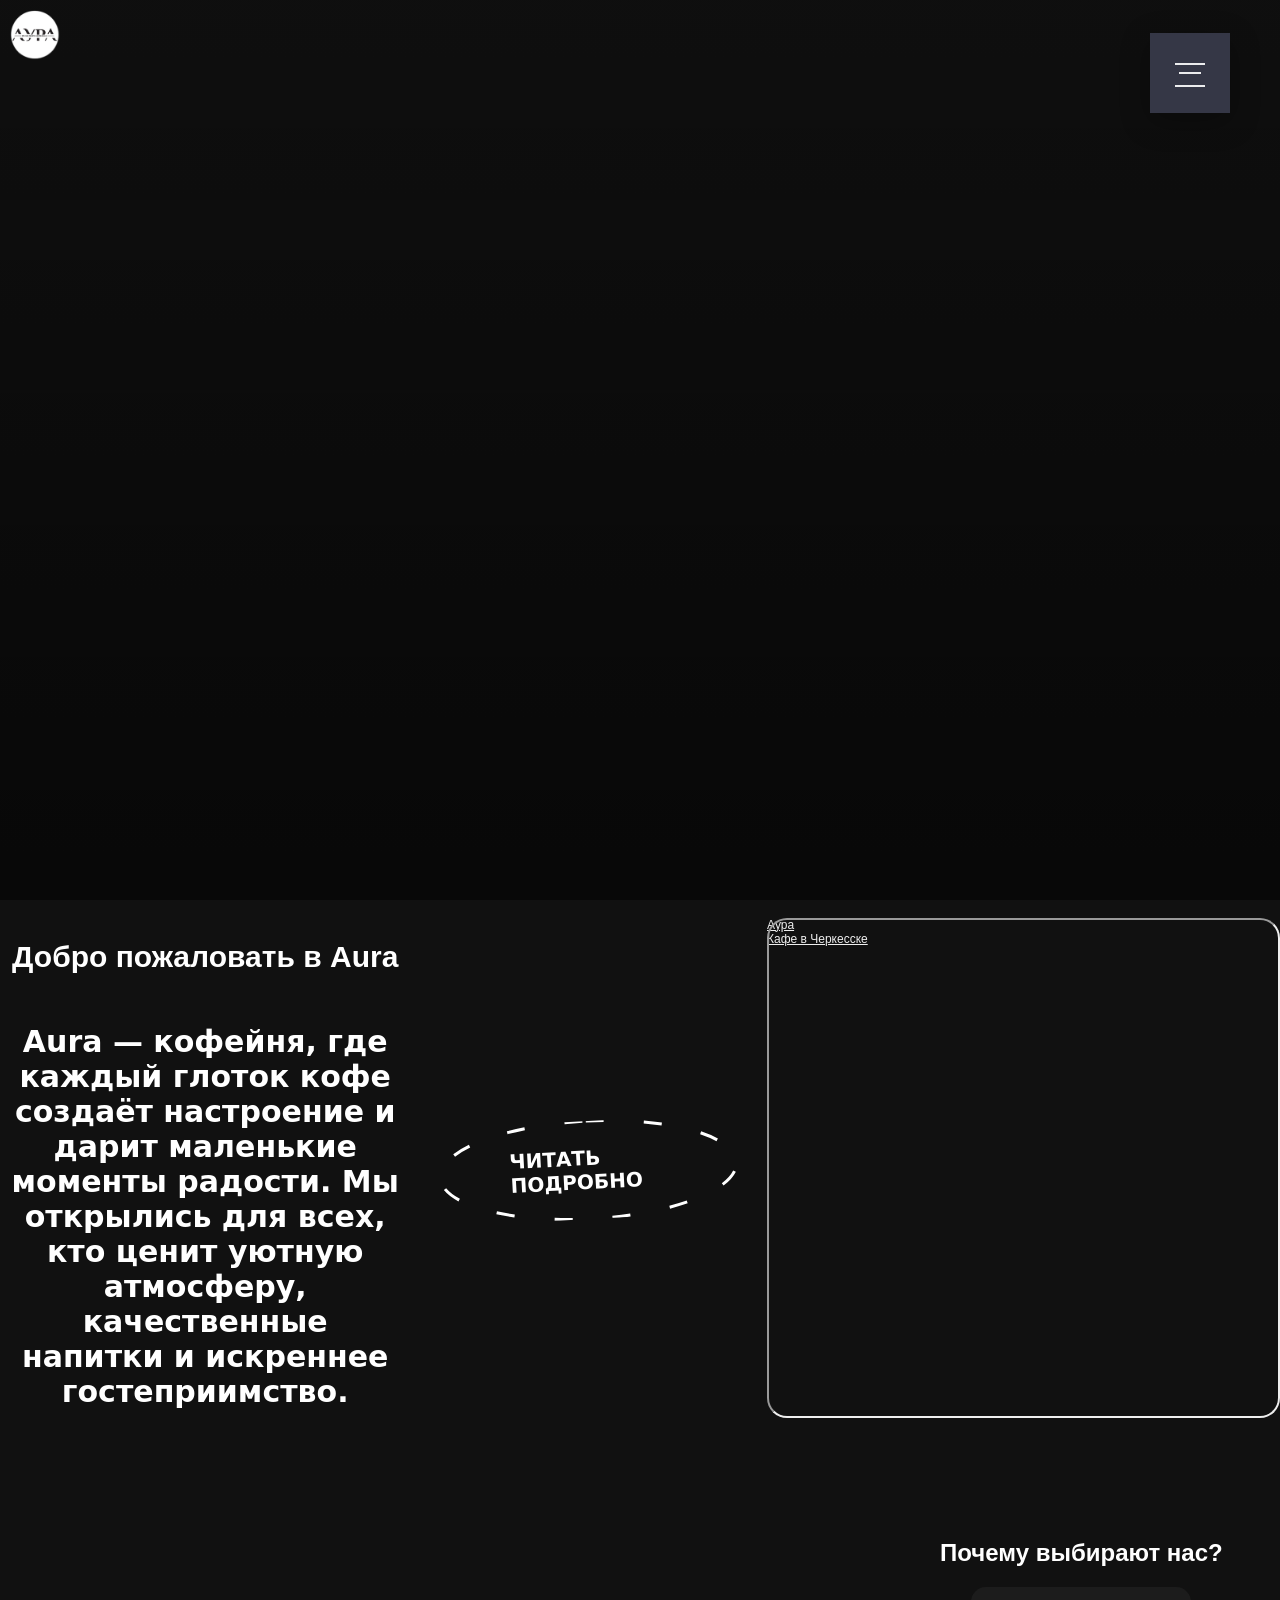
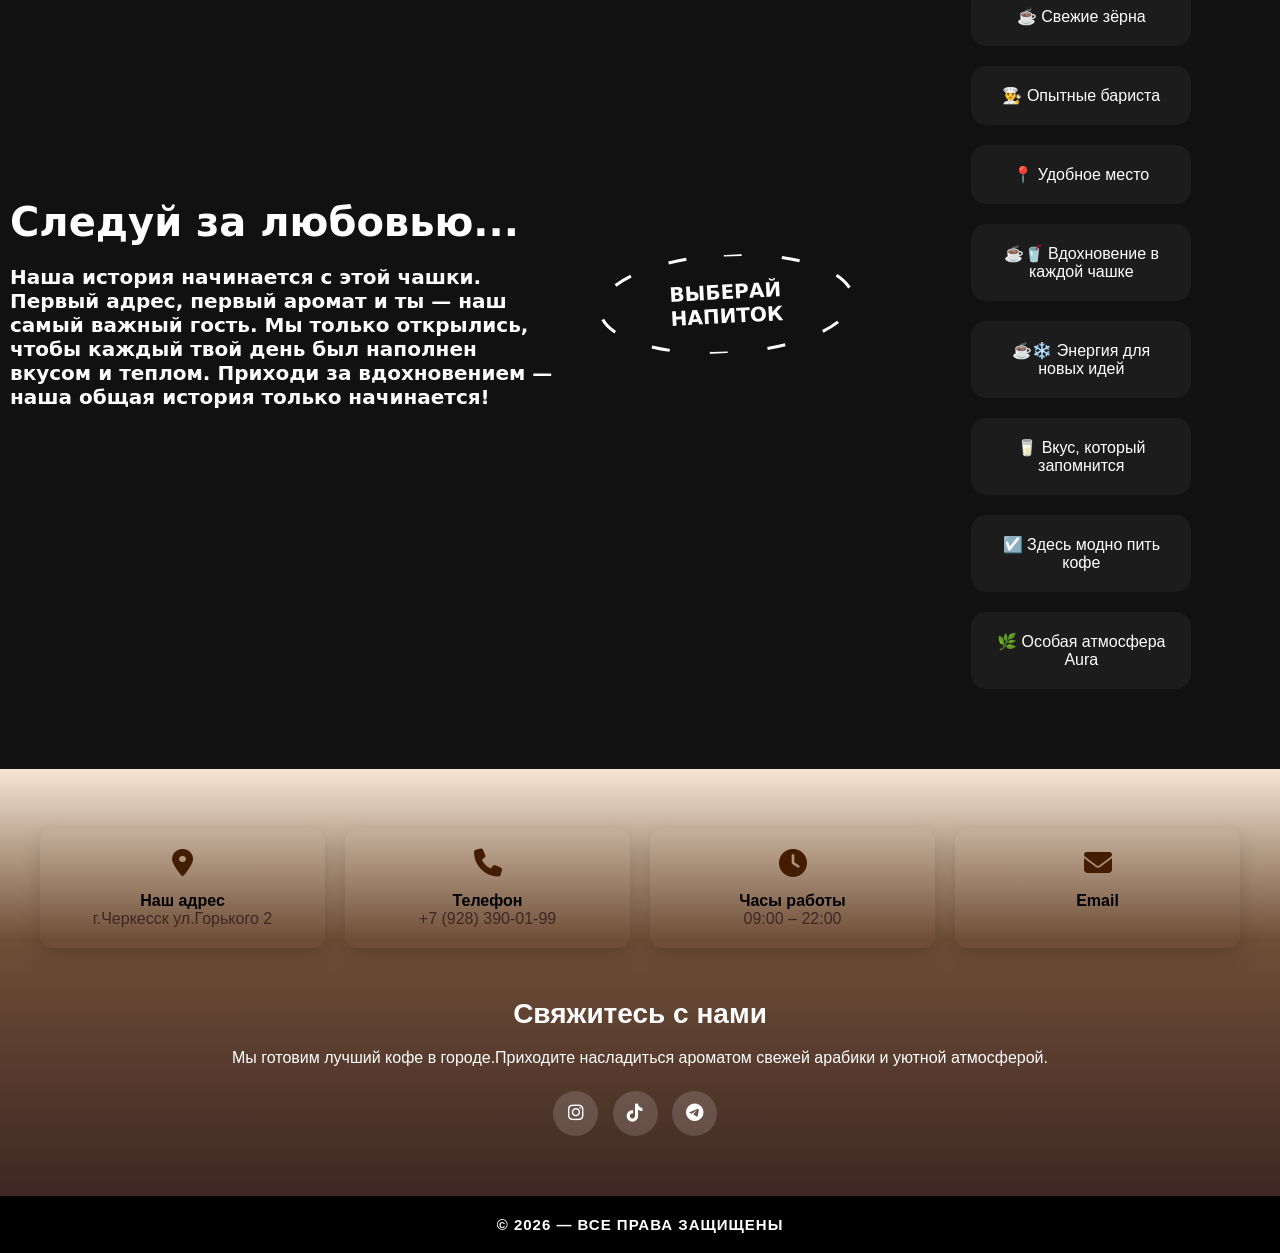
==== commit 46fd5d9e: "Add files via upload" ====
--- a/index.html
+++ b/index.html
@@ -43,11 +43,22 @@
   </nav>
 
   <div class="about">
-    <h1 class="fade-in" data-i18n="welcome">Добро пожаловать в Aura</h1>
-    <p class="fade-in" data-i18n="welcome_p">
-      Aura — кофейня, где каждый глоток кофе создаёт настроение и дарит маленькие моменты
-      радости. Мы открылись для всех, кто ценит уютную атмосферу, качественные напитки и искреннее гостеприимство.
-    </p>
+    <div class="about-text">
+      <h1 class="fade-in" data-i18n="welcome">Добро пожаловать в Aura</h1>
+      <p class="fade-in" data-i18n="welcome_p">
+        Aura — кофейня, где каждый глоток кофе создаёт настроение и дарит маленькие моменты
+        радости. Мы открылись для всех, кто ценит уютную атмосферу, качественные напитки и искреннее гостеприимство.
+      </p>
+    </div>
+
+    <div class="button-container">
+      <a href="about.html" class="custom-dashed-btn scroll-anim">
+        <span data-i18n="podrobno">Читать Подробно</span>
+        <svg class="border-svg">
+          <rect x="0" y="0" width="100%" height="100%" rx="40" ry="40" />
+        </svg>
+      </a>
+    </div>
 
     <div class="photo_aura">
       <div style="position:relative;overflow:hidden;"><a
@@ -59,54 +70,52 @@
           width="500" height="400" frameborder="1" allowfullscreen="true" style="position:relative;"></iframe></div>
     </div>
   </div>
+
+  <div class="container-2">
+    <div class="hero-text">
+      <div class="hero-h1">
+        <h1 class="fade-in" data-i18n="love">Следуй за любовью...</h1>
+      </div>
+
+      <div class="hero-p">
+        <p class="fade-in" data-i18n="hero_p">Наша история начинается с этой чашки. Первый адрес, первый аромат и ты —
+          наш
+          самый важный
+          гость. Мы только открылись, чтобы каждый твой день был наполнен вкусом и теплом. Приходи за вдохновением —
+          наша
+          общая история только начинается!</p>
+      </div>
+    </div>
+    </header>
+
+    <div class="button-container">
+      <a href="menu.html" class="custom-dashed-btn scroll-anim">
+        <span data-i18n="select">Выберай Напиток</span>
+        <svg class="border-svg">
+          <rect x="0" y="0" width="100%" height="100%" rx="40" ry="40" />
+        </svg>
+      </a>
+    </div>
+
+    <section class="about reveal">
+      <div class="how-aura">
+        <h2 data-i18n="why_aura">Почему выбирают нас?</h2>
+      </div>
+      <div class="about-items reveal-group">
+        <div class="item" data-i18n="zerna">☕ Свежие зёрна</div>
+        <div class="item" data-i18n="barists">👨‍🍳 Опытные бариста</div>
+        <div class="item" data-i18n="mesto">📍 Удобное место</div>
+        <div class="item" data-i18n="vdoxnovenie">☕️🥤 Вдохновение в каждой чашке</div>
+        <div class="item" data-i18n="energy">☕️❄️ Энергия для новых идей</div>
+        <div class="item" data-i18n="vkus">🥛 Вкус, который запомнится</div>
+        <div class="item" data-i18n="modno">☑️ Здесь модно пить кофе</div>
+        <div class="item" data-i18n="aura">🌿 Особая атмосфера Aura</div>
+      </div>
+    </section>
+
   </div>
-  <div class="button-container">
-    <a href="about.html" class="custom-dashed-btn scroll-anim">
-      <span data-i18n="podrobno">Читать Подробно</span>
-      <svg class="border-svg">
-        <rect x="0" y="0" width="100%" height="100%" rx="40" ry="40" />
-      </svg>
-    </a>
   </div>
 
-  <div class="hero-text">
-    <div class="hero-h1">
-      <h1 class="fade-in" data-i18n="love">Следуй за любовью...</h1>
-    </div>
-
-    <div class="hero-p">
-      <p class="fade-in" data-i18n="hero_p">Наша история начинается с этой чашки. Первый адрес, первый аромат и ты — наш самый важный
-        гость. Мы только открылись, чтобы каждый твой день был наполнен вкусом и теплом. Приходи за вдохновением — наша
-        общая история только начинается!</p>
-    </div>
-  </div>
-  </header>
-
-  <div class="button-container">
-    <a href="menu.html" class="custom-dashed-btn scroll-anim">
-      <span data-i18n="select">Выберай Напиток</span>
-      <svg class="border-svg">
-        <rect x="0" y="0" width="100%" height="100%" rx="40" ry="40" />
-      </svg>
-    </a>
-  </div
-
-  <div id="overlay" class="overlay"></div>
-  <!-- ABOUT -->
-  <section class="about reveal">
-    <h2 data-i18n="why_aura">Почему выбирают нас?</h2>
-    <div class="about-items reveal-group">
-      <div class="item" data-i18n="zerna">☕ Свежие зёрна</div>
-      <div class="item" data-i18n="barists">👨‍🍳 Опытные бариста</div>
-      <div class="item" data-i18n="mesto">📍 Удобное место</div>
-      <div class="item" data-i18n="vdoxnovenie">☕️🥤 Вдохновение в каждой чашке</div>
-      <div class="item" data-i18n="energy">☕️❄️ Энергия для новых идей</div>
-      <div class="item" data-i18n="vkus">🥛 Вкус, который запомнится</div>
-      <div class="item" data-i18n="modno">☑️ Здесь модно пить кофе</div>
-    </div>
-  </section>
-
-  </div>
 
   <section class="coffee-footer">
     <div class="coffee-container">
--- a/css/style.css
+++ b/css/style.css
@@ -20,23 +20,17 @@
 .hero {
   position: relative;
   height: 100vh;
-  display: flex;
-  justify-content: center;
-  align-items: flex-start;
-  background: #000;
+  width: 100%;
   overflow: hidden;
 }
 
 .hero-video {
+  position: absolute;
+  top: 0;
+  left: 0;
   width: 100%;
-  height: 100vh;
-  position: relative;
-  top: -40px;
-  left: 0;
-  right: 0;
-  bottom: 0;
-  overflow: hidden;
-  border-radius: 24px;
+  height: 100%;
+  object-fit: cover;
 }
 
 .hero-logo {
@@ -376,6 +370,13 @@
   font-family: sans-serif;
 }
 
+.custom-dashed-btn span {
+  font-family: system-ui, -apple-system, BlinkMacSystemFont, 'Segoe UI', Roboto, Oxygen, Ubuntu, Cantarell, 'Open Sans', 'Helvetica Neue', sans-serif;
+  letter-spacing: 1.2;
+  text-transform: uppercase;
+  font-weight: 700;
+}
+
 .scroll-anim {
   opacity: 0;
   transform: translateY(200px);
@@ -394,6 +395,10 @@
   display: flex;
   gap: 32px;
   margin: 30px;
+}
+
+.button-container span {
+  font-size: 10px;
 }
 
 .border-svg {
@@ -545,6 +550,9 @@
 }
 
 .fade-in {
+  padding: 10px;
+  font-weight: 700;
+  font-family: system-ui, -apple-system, BlinkMacSystemFont, 'Segoe UI', Roboto, Oxygen, Ubuntu, Cantarell, 'Open Sans', 'Helvetica Neue', sans-serif;
   opacity: 0;
   transform: translateY(200px);
   transition:
@@ -838,6 +846,7 @@
   border-radius: 12px;
   box-shadow: 0 8px 20px rgba(0, 0, 0, 0.15);
   transition: 0.3s;
+  padding: 20px;
 }
 
 .coffee-card h4 {
@@ -893,4 +902,61 @@
 .coffee-socials a:hover {
   background: #d7a86e;
   color: #3e2723;
+}
+
+/* Desktops Adaptation */
+@media only screen and (min-width: 1200px) {
+  .about {
+    display: flex;
+    flex-direction: row;
+    align-items: center;
+    justify-content: space-between;
+  }
+
+  .about-text {
+    width: 40%;
+    text-align: center;
+    font-size: 30px;
+  }
+
+  .photo_aura {
+    width: 50%;
+  }
+
+  .photo_aura iframe {
+    width: 100%;
+    height: 500px;
+    border-radius: 20px;
+  }
+
+  .container-2 {
+    display: flex;
+    flex-direction: row;
+    align-items: center;
+    justify-content: space-between;
+  }
+
+  .button-container span {
+    font-size: 20px;
+  }
+
+  .hero-h1 {
+    font-size: 20px;
+  }
+
+  .hero-p {
+    font-size: 20px;
+    width: 100%;
+  }
+
+  .reveal {
+    display: flex;
+    flex-direction: column;
+    text-align: center;
+    align-items: center;
+  }
+
+  .how-aura h2 {
+    padding: 20px;
+  }
 }
